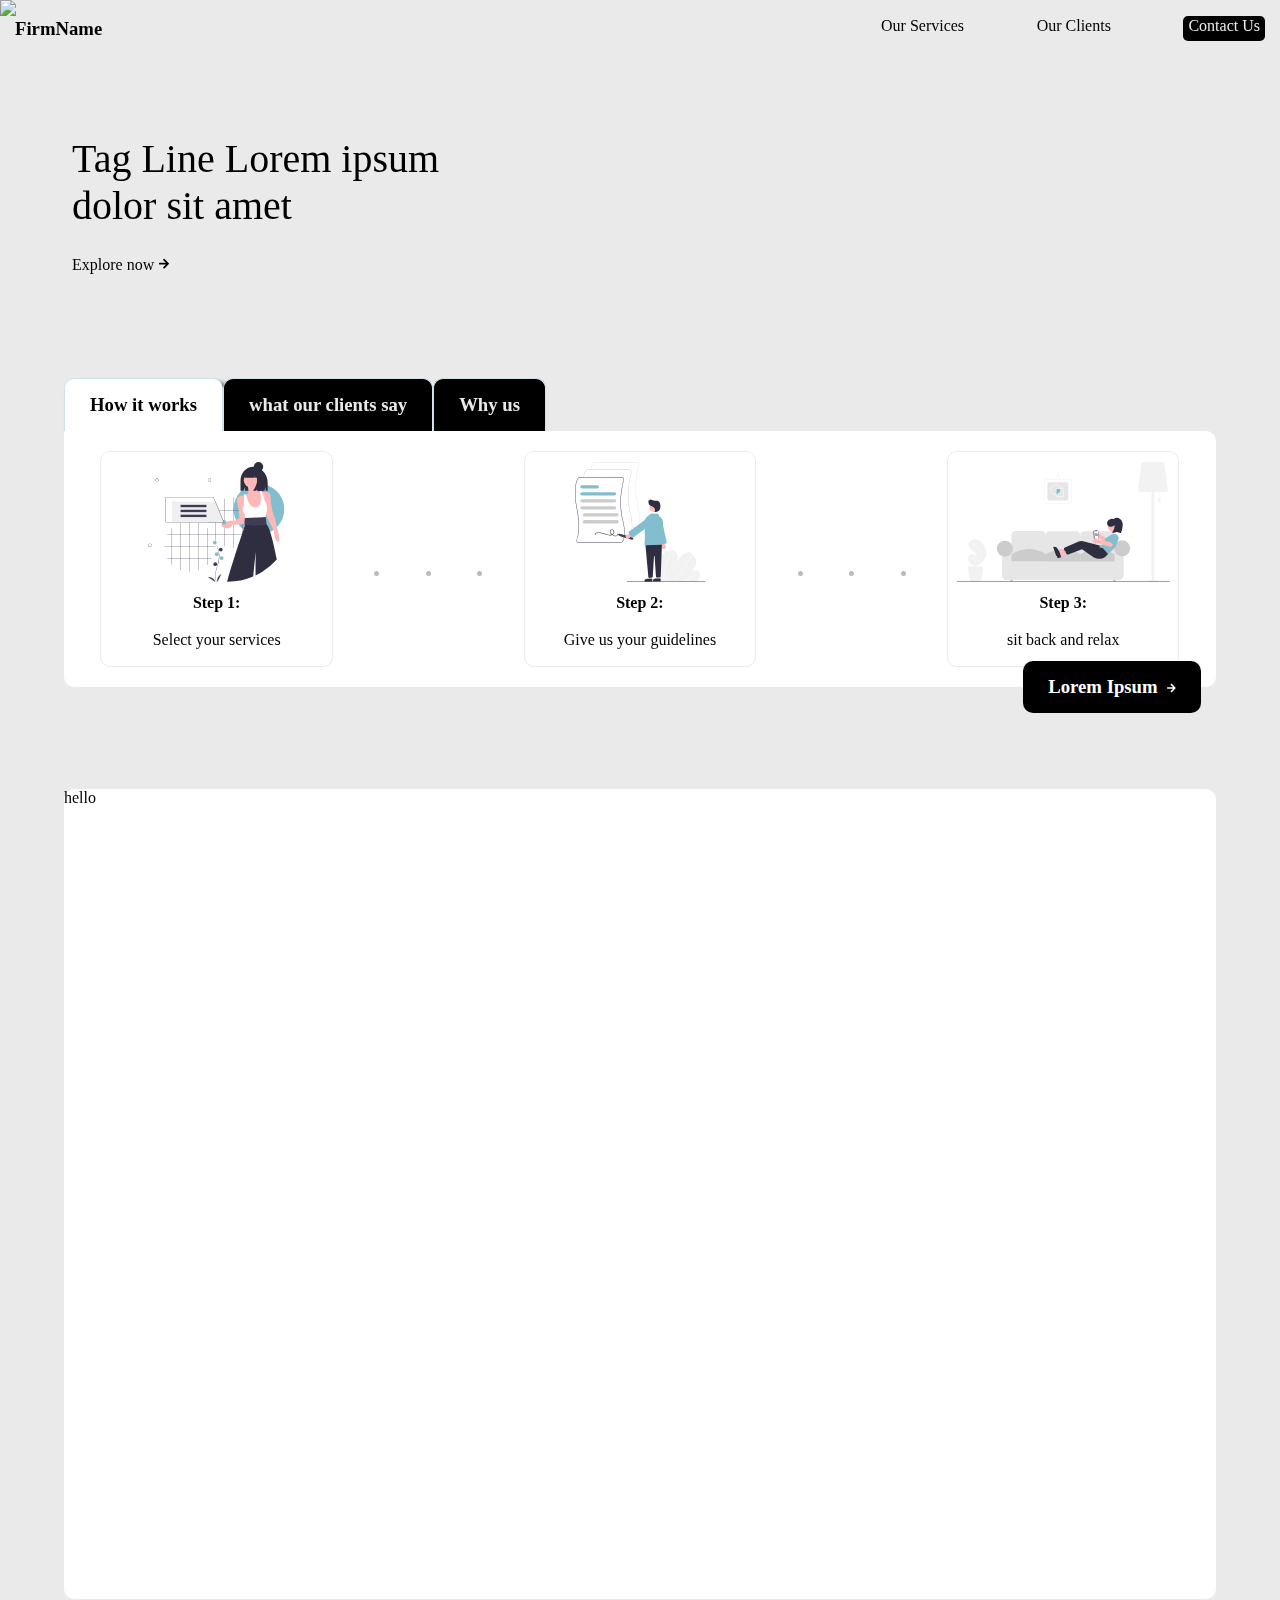
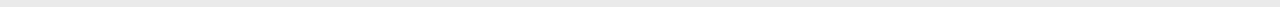
==== index.html @ 364b1f4e "first" ====
<!DOCTYPE html>
<html lang="en">
<head>
    <link rel="stylesheet" type="text/css" href="home2.css" media="screen"/>
    <meta charset="UTF-8">
    <meta name="viewport" content="width=device-width, initial-scale=1.0">
    <script src="home.js"></script>
    <title>Document</title>
</head>
<body>
    <nav id="navbar">
        <h3>FirmName</h3>
        <div id="links">
            <p>Our Services</p>
            <p>Our Clients</p>
            <p id="contact">Contact Us</p>
        </div>
        
    </nav>
    <div id="bgimg">
        <img src="https://image.freepik.com/free-vector/isometric-people-working-with-technology_52683-19078.jpg">
    </div>
    
    <div id="imgdiv">
        <h1>Tag Line Lorem ipsum<br> dolor sit amet</h1>
        <p><a onclick="service()">Explore now<svg id="arrow" aria-hidden="true" focusable="false" data-prefix="fas" data-icon="arrow-right" class="svg-inline--fa fa-arrow-right fa-w-14" role="img" xmlns="http://www.w3.org/2000/svg" viewBox="0 0 448 512"><path fill="currentColor" d="M190.5 66.9l22.2-22.2c9.4-9.4 24.6-9.4 33.9 0L441 239c9.4 9.4 9.4 24.6 0 33.9L246.6 467.3c-9.4 9.4-24.6 9.4-33.9 0l-22.2-22.2c-9.5-9.5-9.3-25 .4-34.3L311.4 296H24c-13.3 0-24-10.7-24-24v-32c0-13.3 10.7-24 24-24h287.4L190.9 101.2c-9.8-9.3-10-24.8-.4-34.3z"></path></svg></a></p>
    </div>    
        <div id="explore">
            <div id="exploreNav">
                <h3><a onclick="how(this)">How it works</a></h3>
                <h3><a onclick="what(this)">what our clients say</a></h3>
                <h3><a onclick="why(this)">Why us</a></h3>
            </div>
            <div id="exploreContainer">
                <div id="how">
                    <div class="step">
                        <svg id="e28f841e-1350-4768-a008-2029cc8c67c6" data-name="Layer 1" xmlns="http://www.w3.org/2000/svg" width="939.03344" height="827.5" viewBox="0 0 939.03344 827.5"><title>services</title><path d="M601.6632,863.27148c-.22949-.375-5.64062-9.41015-7.5166-28.17187-1.7207-17.21289-.61426-46.22656,14.43262-86.69824,28.50586-76.6709-6.56934-138.53321-6.92774-139.14942l1.73047-1.0039c.09082.15625,9.1416,15.92871,14.48828,41.04394a179.0612,179.0612,0,0,1-7.416,99.80664c-28.457,76.54-7.30078,112.77344-7.084,113.13086Z" transform="translate(-130.48328 -36.25)" fill="#3f3d56"/><circle cx="460.03344" cy="555.5" r="13" fill="#83becf"/><circle cx="501.03344" cy="603.5" r="13" fill="#3f3d56"/><circle cx="473.03344" cy="635.5" r="13" fill="#83becf"/><circle cx="507.03344" cy="662.5" r="13" fill="#83becf"/><circle cx="463.03344" cy="704.5" r="13" fill="#3f3d56"/><path d="M609.51672,863.75s-13-32,26-56Z" transform="translate(-130.48328 -36.25)" fill="#3f3d56"/><path d="M593.52873,863.16953s-5.91641-34.02934-51.7085-33.73768Z" transform="translate(-130.48328 -36.25)" fill="#3f3d56"/><rect x="163.03344" y="457.54004" width="2" height="250.91992" fill="#3f3d56"/><rect x="224.03344" y="418.93018" width="2" height="328.14014" fill="#3f3d56"/><rect x="285.03344" y="408" width="2" height="350" fill="#3f3d56"/><rect x="346.03344" y="418.93018" width="2" height="328.14014" fill="#3f3d56"/><rect x="407.03344" y="457.54004" width="2" height="250.91992" fill="#3f3d56"/><rect x="131.93334" y="499" width="308.19971" height="2" fill="#3f3d56"/><rect x="111.03344" y="582" width="350" height="2" fill="#3f3d56"/><rect x="131.93334" y="665" width="308.19971" height="2" fill="#3f3d56"/><circle cx="764.03344" cy="326" r="175" fill="#83becf"/><rect x="466.03344" y="291.54004" width="2" height="250.91992" fill="#3f3d56"/><rect x="527.03344" y="252.93018" width="2" height="328.14014" fill="#3f3d56"/><rect x="588.03344" y="242" width="2" height="350" fill="#3f3d56"/><rect x="649.03344" y="252.93018" width="2" height="328.14014" fill="#3f3d56"/><rect x="710.03344" y="291.54004" width="2" height="250.91992" fill="#3f3d56"/><rect x="434.93334" y="333" width="308.19971" height="2" fill="#3f3d56"/><rect x="414.03344" y="416" width="350" height="2" fill="#3f3d56"/><rect x="434.93334" y="499" width="308.19971" height="2" fill="#3f3d56"/><path d="M854.78243,69.32807h-.00013c-48.13946,0-87.16421,43.30889-87.16421,96.73311v67.876h20.87556l12.08576-25.14862-3.02147,25.14862H931.738l10.98707-22.86238-2.74674,22.86238h15.10723V180.64237C955.08557,119.16524,910.17832,69.32807,854.78243,69.32807Z" transform="translate(-130.48328 -36.25)" fill="#2f2e41"/><path d="M812.7082,191.32344s27.20587,63.48036-9.06862,76.17643l36.27449,119.70582,61.66663-3.62745,16.32352-39.90194-3.62745-59.85291-5.44117-39.90194s-38.08822,9.06863-34.46077-58.03918Z" transform="translate(-130.48328 -36.25)" fill="#ffb8b8"/><path d="M798.1984,265.68615s-59.85291-5.44117-54.41173,38.08821,10.88234,52.598,10.88234,52.598l5.44118,65.29409-32.647,19.951H696.62983s-94.31367,21.7647-47.15684,45.34312,63.48036-18.13725,63.48036-18.13725,87.05878,0,92.5-14.50979S798.1984,265.68615,798.1984,265.68615Z" transform="translate(-130.48328 -36.25)" fill="#ffb8b8"/><path d="M914.27677,247.5489s56.22546-19.951,59.85291,23.57842,3.62745,47.15684,3.62745,47.15684l10.88234,61.66663s21.7647,54.41174,21.7647,70.73526,16.32352,67.1078,16.32352,67.1078,21.76469,70.73526-1.81373,68.92153S997.7081,510.539,997.7081,510.539l-48.97056-97.94113-14.5098-59.85291Z" transform="translate(-130.48328 -36.25)" fill="#ffb8b8"/><path d="M807.267,258.43125H792.75723l-1.81373,76.17643s-23.57841,32.647,5.44118,61.66663l7.2549,47.15684L936.04146,437.99l9.06863-48.97057s18.13724-39.90193-7.2549-76.17642l-23.57842-74.36271H901.5807s29.40532,108.421-32.647,110.6372C818.14937,350.9312,807.267,258.43125,807.267,258.43125Z" transform="translate(-130.48328 -36.25)" fill="#fff"/><path d="M1017.88671,708.83a455.42436,455.42436,0,0,1-146.38,109.47c-.02-90.76,1.05-164.48,1.05-164.48s-7.7,77.9-17.48,171.81a452.43033,452.43033,0,0,1-176.56,35.62c-1.08,0-2.16,0-3.24-.02,49.9-179.3,122.69-384.8,124.7-390.47a1.26381,1.26381,0,0,0,.04-.12l4.39-14.64,1.87-6.23,1.96-6.53,2.66-8.88,117.89-3.62,3.3,7.41,11.21,25.23a9.733,9.733,0,0,1,2.75,1.29C967.26672,478.6,994.01672,584.92,1017.88671,708.83Z" transform="translate(-130.48328 -36.25)" fill="#2f2e41"/><path d="M941.48264,416.22528,798.1984,421.66646s-6.53947,48.97056,0,48.97056c1.81373,0,150.53914,12.69607,148.72541-9.06863S941.48264,416.22528,941.48264,416.22528Z" transform="translate(-130.48328 -36.25)" fill="#3f3d56"/><circle cx="710.25733" cy="124.88506" r="50.96152" fill="#ffb8b8"/><path d="M879.56163,95.97483C870.80993,84.706,857.90185,77.5684,843.49234,77.5684h-1.71129c-32.99489,0-59.74238,29.85656-59.74238,66.68656v.00014h11.05571l1.78547-13.59037,2.61786,13.59037h65.57081l5.4936-11.4977-1.37343,11.4977h12.89965q9.02914,44.84107-25.9468,89.68213H876.1158l10.98706-22.99542-2.74674,22.99542h41.8883l8.24033-52.8896C934.48475,141.43822,911.47052,107.85023,879.56163,95.97483Z" transform="translate(-130.48328 -36.25)" fill="#2f2e41"/><circle cx="761.12193" cy="32.64704" r="32.64704" fill="#2f2e41"/><circle cx="522.61982" cy="416.87958" r="16.41361" fill="#83becf"/><polygon points="522.62 416.88 164.803 416.88 164.803 272.44 462.437 272.44 522.62 416.88" fill="#efefef"/><path d="M654.73805,454.22382H251.51672v-177.267h330.099l.2789.67695ZM253.7052,452.03534h397.763L580.15069,279.14529H253.7052Z" transform="translate(-130.48328 -36.25)" fill="#3f3d56"/><rect x="223.89207" y="295.41885" width="178.36126" height="16.41361" fill="#3f3d56"/><rect x="223.89207" y="329.34031" width="178.36126" height="16.41361" fill="#3f3d56"/><rect x="223.89207" y="363.26178" width="178.36126" height="16.41361" fill="#3f3d56"/><path d="M142.48328,622.59618a12,12,0,1,1,12-12A12.01375,12.01375,0,0,1,142.48328,622.59618Zm0-22a10,10,0,1,0,10,10A10.01114,10.01114,0,0,0,142.48328,600.59618Z" transform="translate(-130.48328 -36.25)" fill="#2f2e41"/><path d="M564.31092,170.886H544.56977V151.14489h19.74115Zm-18.2226-1.51855h16.70405v-16.704H546.08832Z" transform="translate(-130.48328 -36.25)" fill="#3f3d56"/><path d="M190.95479,174.96612l-13.4651-14.43621,14.43621-13.46509L205.391,161.501ZM179.636,160.60461l11.39354,12.21526,12.21525-11.39354L191.8512,149.21107Z" transform="translate(-130.48328 -36.25)" fill="#2f2e41"/></svg>
                        <h4>Step 1:</h4>
                        <p>Select your services</p>
                    </div>
                    <span class="dot"></span>
                    <span class="dot"></span>
                    <span class="dot"></span>
                    <div class="step">
                        <svg id="faaae39e-6d1f-40c0-bc77-dd3f36c97390" data-name="Layer 1" xmlns="http://www.w3.org/2000/svg" width="634.38742" height="584.34971" viewBox="0 0 634.38742 584.34971"><path d="M574.10044,479.32759c-.11329,0-.18457-.00293-.20948-.0044l-13.56445.00147v-2H573.94c.31518.01123,6.74584.19287,12.67089-6.99659,8.82959-10.71484,16.08057-37.23974.48145-102.75586-20.9751-88.0957-3.481-165.92334,5.01392-195.29541a9.75245,9.75245,0,0,0-9.38306-12.45166H380.1478a9.79616,9.79616,0,0,0-7.89966,4.021c-3.59863,4.9502-8.53711,14.46-11.62744,31.65527l-1.96826-.35351c3.15722-17.56885,8.25635-27.3584,11.978-32.47754a11.801,11.801,0,0,1,9.51734-4.84522H582.72324a11.75275,11.75275,0,0,1,11.30444,15.00733c-8.45117,29.21972-25.85473,106.64355-4.9895,194.27685,15.81836,66.4375,8.21387,93.53711-.95068,104.57178C582.04257,478.95893,575.38217,479.32759,574.10044,479.32759Z" transform="translate(-282.80629 -157.82514)" fill="#e6e6e6"/><path d="M537.60044,515.82759c-.11329,0-.18457-.00293-.20948-.0044l-13.56445.00147v-2H537.44c.31689.00976,6.74584.19287,12.67089-6.99659,8.82959-10.71484,16.08057-37.23974.48145-102.75586-20.9751-88.0957-3.481-165.92334,5.01392-195.29541a9.75245,9.75245,0,0,0-9.38306-12.45166H343.6478a9.79616,9.79616,0,0,0-7.89966,4.021c-3.59863,4.9502-8.53711,14.46-11.62732,31.65527l-1.9685-.35351c3.15734-17.56885,8.25647-27.3584,11.97814-32.47754a11.801,11.801,0,0,1,9.51734-4.84522H546.22324a11.75275,11.75275,0,0,1,11.30444,15.00733c-8.45117,29.21972-25.85473,106.64355-4.9895,194.27685,15.81836,66.4375,8.21387,93.53711-.95068,104.57178C545.54257,515.45893,538.88217,515.82759,537.60044,515.82759Z" transform="translate(-282.80629 -157.82514)" fill="#ccc"/><path d="M501.10044,552.32759c-.11329,0-.18457-.00293-.20948-.0044l-199.45312.00147a11.75012,11.75012,0,0,1-10.92835-16.10206c7.23682-18.08056,16.98084-61.459.93152-148.83935-18.95141-103.18018-1.98486-140.46973,6.18933-151.71289a11.80128,11.80128,0,0,1,9.51758-4.84522H509.72324a11.75275,11.75275,0,0,1,11.30444,15.00733c-8.45117,29.21972-25.85473,106.64355-4.9895,194.27685,15.81836,66.4375,8.21411,93.53711-.95068,104.57178C509.04257,551.95893,502.38217,552.32759,501.10044,552.32759ZM307.14792,232.82514a9.79644,9.79644,0,0,0-7.8999,4.021c-8.02258,11.03467-24.65149,47.75732-5.84,150.17578,15.33191,83.47363,7.896,127.61377-1.04187,149.94385a9.58718,9.58718,0,0,0,.97705,9.06445,9.76294,9.76294,0,0,0,8.09461,4.29444H500.94c.31494.01513,6.74584.19335,12.67089-6.99659,8.82959-10.71484,16.08057-37.23974.48145-102.75586-20.9751-88.0957-3.481-165.92334,5.01392-195.29541a9.75245,9.75245,0,0,0-9.38306-12.45166Z" transform="translate(-282.80629 -157.82514)" fill="#3f3d56"/><path d="M475.26725,320.82514h-159a8,8,0,1,1,0-16h159a8,8,0,0,1,0,16Z" transform="translate(-282.80629 -157.82514)" fill="#83becf"/><path d="M475.26725,354.82514h-159a8,8,0,1,1,0-16h159a8,8,0,0,1,0,16Z" transform="translate(-282.80629 -157.82514)" fill="#ccc"/><path d="M475.26725,388.82514h-159a8,8,0,1,1,0-16h159a8,8,0,0,1,0,16Z" transform="translate(-282.80629 -157.82514)" fill="#ccc"/><path d="M487.26725,422.82514h-159a8,8,0,1,1,0-16h159a8,8,0,0,1,0,16Z" transform="translate(-282.80629 -157.82514)" fill="#ccc"/><path d="M487.26725,456.82514h-159a8,8,0,1,1,0-16h159a8,8,0,0,1,0,16Z" transform="translate(-282.80629 -157.82514)" fill="#ccc"/><path d="M391.26725,286.82514h-75a8,8,0,1,1,0-16h75a8,8,0,0,1,0,16Z" transform="translate(-282.80629 -157.82514)" fill="#83becf"/><path d="M381.58294,511.64686c1.6141-6.835,9.19795-9.07539,15.39832-8.82485a65.72829,65.72829,0,0,1,11.6109,1.83727c3.9841.89132,7.92945,1.94677,11.85492,3.06617,7.19849,2.05274,14.32272,4.53559,21.63978,6.14065,6.09146,1.33622,12.71116,2.11988,18.78589.27517,5.83939-1.77324,10.79336-6.12626,12.38213-12.14463,1.49722-5.67157-.55835-11.8728-6.05412-14.46457-5.01175-2.36352-11.34247-1.1616-13.82653,4.18356-2.80075,6.02663-.00233,12.59922,4.43248,16.96033a49.66774,49.66774,0,0,0,8.23778,6.257,30.67633,30.67633,0,0,0,9.86375,4.41791c5.785,1.23563,12.67623-.58511,15.65954-6.112a10.32933,10.32933,0,0,0,1.17184-4.03693c.17661-1.92177-2.8245-1.90975-3,0-.50576,5.50343-6.95071,8.08082-11.77032,7.4771a23.92386,23.92386,0,0,1-9.12538-3.54166,53.47235,53.47235,0,0,1-7.55822-5.33292c-4.08779-3.53755-7.9197-9.359-5.17421-14.87935,2.23555-4.495,8.06322-4.4502,11.60773-1.55128,4.29251,3.51068,3.5271,9.88266.69595,14.05172-3.13485,4.61626-8.81678,6.55143-14.174,6.76014-5.821.22678-11.59339-1.109-17.15667-2.68883-6.91261-1.963-13.75632-4.15989-20.70215-6.00791-3.94328-1.04917-7.9169-1.996-11.93125-2.73275a39.377,39.377,0,0,0-11.56954-.80089c-6.25992.72286-12.65,4.36679-14.19142,10.89406-.44336,1.87745,2.4486,2.6787,2.89284.79752Z" transform="translate(-282.80629 -157.82514)" fill="#3f3d56"/><path d="M688.0826,681.2653a458.03107,458.03107,0,0,0,4.318,58.85469c.09456.685.19759,1.36993.29256,2.05487l184.40236-1.03035c.54143-.68028,1.07434-1.36872,1.59067-2.06539,1.7216-2.30561,3.33516-4.67675,4.81639-7.12968,7.11952-11.81721,10.37891-25.65281,7.11268-35.19857l-.0585-.14833a16.75017,16.75017,0,0,0-3.26922-5.6805c-7.44693-8.38264-22.50384-6.9853-36.16768-.21914C863.37546,677.28781,873.13408,660.36,873.87556,645.25c.727-14.7382-6.97951-25.26672-15.33816-34.21415-.27427-.29578-.54849-.58335-.82271-.87086-.1331-.14791-.27422-.28757-.40692-.43548-6.52154-6.81857-14.12452-13.54026-25.12937-12.72717-12.06945.89334-25.45087,11.00284-34.83337,22.78314-9.38254,11.772-15.61745,25.14522-21.93723,38.19682-6.32789,13.04338-13.17414,26.42-23.3284,37.56868,13.75326-17.39607,24.842-37.18893,28.93817-56.43894s.49124-37.73839-11.76613-46.80442a28.669,28.669,0,0,0-12.55765-5.067c-.52878-.08788-1.06593-.15923-1.61151-.22227-11.34689-1.291-24.89474,2.63335-36.42155,12.014C705.9665,609.3611,697.1655,624.673,692.78651,639.20865,688.40791,653.74429,687.94128,667.73774,688.0826,681.2653Z" transform="translate(-282.80629 -157.82514)" fill="#f2f2f2"/><path d="M808.72937,741.5265l3.52612-.0197q1.67943-1.05,3.3747-2.07535c.69964-.44162,1.40743-.86679,2.11558-1.30023q17.54426-10.71507,35.308-20.55589,17.74752-9.849,35.67351-18.79043a1.47784,1.47784,0,0,0,.84954-1.68963.42594.42594,0,0,0-.05876-.12352c-.16669-.31292-.53924-.443-1.083-.17568-1.46583.735-2.94013,1.47-4.40586,2.22156q-17.975,9.09448-35.79561,19.09674-17.80839,9.998-35.41384,20.87854c-.24677.15-.4939.30834-.74067.45838C810.95982,740.14306,809.84863,740.83478,808.72937,741.5265Z" transform="translate(-282.80629 -157.82514)" fill="#fff"/><path d="M763.26442,741.78054l2.18044-.01218c.49178-.68822.97509-1.37643,1.46687-2.0647q17.33163-24.30411,34.656-48.60824,28.37064-39.78961,56.72434-79.57913a1.40436,1.40436,0,0,0,.24533-.48041c.16166-.58731-.26976-.93177-.82271-.87086a1.6564,1.6564,0,0,0-1.15209.73324q-15.90609,22.314-31.80419,44.61144-28.22295,39.5906-56.43787,79.17284c-1.19643,1.675-2.39282,3.35827-3.58925,5.03331C764.23951,740.40411,763.74773,741.09237,763.26442,741.78054Z" transform="translate(-282.80629 -157.82514)" fill="#fff"/><path d="M714.68823,729.11829c.11127,3.67467.35448,7.29079.67212,10.87342q.09225,1.02775.18489,2.05546l2.28771-.01278c-.07-.68508-.13993-1.3702-.20143-2.05537-.48341-5.17575-.8264-10.41-.873-15.78645a220.22989,220.22989,0,0,1,4.33558-44.39187,276.39733,276.39733,0,0,1,13.42783-46.11929,316.72374,316.72374,0,0,1,21.9699-45.63021,1.21872,1.21872,0,0,0,.20194-.8105c-.09438-.652-.9625-.84532-1.61151-.22227a1.89383,1.89383,0,0,0-.328.41479q-1.583,2.72194-3.10817,5.46011a316.50458,316.50458,0,0,0-21.02777,45.79008A275.09009,275.09009,0,0,0,718.09991,684.872,217.271,217.271,0,0,0,714.68823,729.11829Z" transform="translate(-282.80629 -157.82514)" fill="#fff"/><path d="M491.811,512.35768a2.49989,2.49989,0,0,1,1.36211-4.40965,41.28894,41.28894,0,0,1,16.19271,1.6597l53.31537,16.46563a5.5,5.5,0,0,1-3.24591,10.51019l-53.31537-16.46563A41.29214,41.29214,0,0,1,491.811,512.35768Z" transform="translate(-282.80629 -157.82514)" fill="#3f3d56"/><path d="M710.358,580.75721a10.74268,10.74268,0,0,1-4.868-15.7369l-9.1385-47.79161,23.29142-1.81583,1.40592,46.74693A10.80091,10.80091,0,0,1,710.358,580.75721Z" transform="translate(-282.80629 -157.82514)" fill="#ffb8b8"/><path d="M694.91408,556.09185l-23.7229-110.48243a17.49974,17.49974,0,1,1,34.21973-7.34668l23.72314,110.48145a4.50561,4.50561,0,0,1-3.45483,5.34473l-25.42066,5.458a4.4984,4.4984,0,0,1-5.34448-3.45507Z" transform="translate(-282.80629 -157.82514)" fill="#83becf"/><polygon points="373.17 572.064 360.911 572.064 355.078 524.776 373.173 524.777 373.17 572.064" fill="#ffb8b8"/><path d="M352.15353,568.56068H375.7974a0,0,0,0,1,0,0v14.88687a0,0,0,0,1,0,0H337.26667a0,0,0,0,1,0,0v0A14.88686,14.88686,0,0,1,352.15353,568.56068Z" fill="#2f2e41"/><polygon points="414.17 571.064 401.911 571.064 396.078 523.776 414.173 523.777 414.17 571.064" fill="#ffb8b8"/><path d="M393.15353,567.56068H416.7974a0,0,0,0,1,0,0v14.88687a0,0,0,0,1,0,0H378.26667a0,0,0,0,1,0,0v0A14.88686,14.88686,0,0,1,393.15353,567.56068Z" fill="#2f2e41"/><path d="M641.28786,721.06841a4.46919,4.46919,0,0,1-1.61621-3.0625L625.419,561.22661a4.50075,4.50075,0,0,1,4.313-4.9043l71.47974-2.68066a4.50154,4.50154,0,0,1,4.66577,4.66211l-5.71387,156.17676a4.50841,4.50841,0,0,1-4.0896,4.3164l-14.41284,1.31055a4.49951,4.49951,0,0,1-4.89722-4.18262l-6.6145-99.21679a1.43593,1.43593,0,0,0-1.49585-1.39942h-.0061a1.43661,1.43661,0,0,0-1.49243,1.41114l-5.91919,99.88574a4.4791,4.4791,0,0,1-4.04419,4.21094l-12.59082,1.25976a4.46991,4.46991,0,0,1-3.313-1.00781Z" transform="translate(-282.80629 -157.82514)" fill="#2f2e41"/><circle cx="385.97692" cy="218.96246" r="24.56103" fill="#ffb8b8"/><path d="M621.48513,562.28814a4.46183,4.46183,0,0,1-1.05274-3.67872c4.53442-27.56152,1.97876-68.07421-.96387-97.207a44.20088,44.20088,0,0,1,18.24121-40.30175l12.82691-10.99415a4.56971,4.56971,0,0,1,3.05737-1.082l31.866.91016a4.48315,4.48315,0,0,1,3.05347,1.31738l4.92407,10.9043.05078.03711a44.07016,44.07016,0,0,1,17.915,37.69043l-4.69043,96.93652a4.52415,4.52415,0,0,1-4.34693,4.28028l-77.34741,2.71777c-.05.001-.09961.002-.14941.002A4.48933,4.48933,0,0,1,621.48513,562.28814Z" transform="translate(-282.80629 -157.82514)" fill="#83becf"/><path d="M528.70914,521.83713a10.74267,10.74267,0,0,1,12.366-10.8825l39.86511-27.89846,11.18962,20.508-42.07677,20.41562a10.80091,10.80091,0,0,1-21.344-2.1427Z" transform="translate(-282.80629 -157.82514)" fill="#ffb8b8"/><path d="M562.25783,526.68657a4.47327,4.47327,0,0,1-2.94531-1.78515l-15.38452-20.96a4.50641,4.50641,0,0,1,.96484-6.291l91.09473-66.86328a17.50025,17.50025,0,0,1,20.71,28.21582L565.6028,525.86626a4.46888,4.46888,0,0,1-2.65283.87305A4.60231,4.60231,0,0,1,562.25783,526.68657Z" transform="translate(-282.80629 -157.82514)" fill="#83becf"/><path d="M670.04044,398.652c3.25719-3.99362,2.90059-10.07682.2864-14.518s-7.05192-7.49993-11.61815-9.889-9.4171-4.26785-13.71433-7.11253-4.10985-14.88746-5.25405-19.91231l2.729.909c-1.04887-1.34182-1.38528-5.30676-2.43415-6.64858,3.08365.30468,5.45485,3.23246,8.53849,3.53714l-1.77942-4.77642c10.57439-.65193,17.14878,6.69613,27.72317,6.0442,5.23921-.323,10.929-.52738,15.23606,2.47312,3.74278,2.60741,5.63743,7.12028,6.88058,11.50907,2.66917,9.42319,3.084,19.97876-1.52619,28.61978s-15.23665,14.46378-24.52024,11.34355Z" transform="translate(-282.80629 -157.82514)" fill="#2f2e41"/><path d="M535.19371,741.82514h381a1,1,0,0,0,0-2h-381a1,1,0,0,0,0,2Z" transform="translate(-282.80629 -157.82514)" fill="#3f3d56"/></svg>
                        <h4>Step 2:</h4>
                        <p>Give us your guidelines</p>
                    </div>
                    <span class="dot"></span>
                    <span class="dot"></span>
                    <span class="dot"></span>
                    <div class="step">
                        <svg id="a51bdc40-e545-4be9-b931-e3a37b4efbd3" data-name="Layer 1" xmlns="http://www.w3.org/2000/svg" width="906" height="510.5" viewBox="0 0 906 510.5"><ellipse cx="834.77953" cy="505.5" rx="24" ry="4" fill="#f2f2f2"/><rect x="860.77953" y="123.5" width="2" height="42" fill="#f2f2f2"/><rect x="828.77953" y="96.5" width="12" height="414" fill="#f2f2f2"/><path d="M1036.71727,323.75H926.84178a8.49964,8.49964,0,0,1-8.43432-9.5542l14-112a8.51359,8.51359,0,0,1,8.43432-7.4458h81.87549a8.5136,8.5136,0,0,1,8.43433,7.4458l14,112a8.49964,8.49964,0,0,1-8.43433,9.5542Z" transform="translate(-147 -194.75)" fill="#f2f2f2"/><circle cx="861.77953" cy="165.5" r="7" fill="#f2f2f2"/><path d="M272.56021,594.1142c-5.05211,17.52641-19.80363,29.79509-35.19135,40.21717q-3.2228,2.18325-6.44766,4.266c-.01456.00637-.02957.02-.04432.0265-.10343.06644-.20707.133-.30344.1999-.44371.286-.88759.57223-1.32762.855l.24171.10859s.23735.1262-.02233.02023c-.07728-.03233-.15825-.06136-.23537-.09387-8.93929-3.60536-18.03735-7.4764-24.888-14.23042-7.1065-7.0136-11.25952-18.01412-7.41141-27.228a17.59159,17.59159,0,0,1,1.90481-3.41887c.31214-.44666.64831-.87415.99832-1.29373a18.85593,18.85593,0,0,1,32.38561,5.72979c1.13049-10.52575-7.5488-19.34264-15.90135-25.84822-8.35624-6.50227-17.85126-13.5834-19.46674-24.05073-.90216-5.82389,1.12305-11.46779,4.81223-15.99852.11421-.13767.22827-.27514.34591-.409a27.51847,27.51847,0,0,1,17.68718-9.48884c12.8132-1.33168,25.25926,5.45059,34.56778,14.35941C269.2462,552.17026,278.30348,574.18677,272.56021,594.1142Z" transform="translate(-147 -194.75)" fill="#f2f2f2"/><path d="M248.476,571.18985a46.77918,46.77918,0,0,1,5.60443,12.36093,40.61956,40.61956,0,0,1,1.404,11.99679,52.0438,52.0438,0,0,1-6.81624,23.68462,74.90268,74.90268,0,0,1-11.29937,15.09918q-3.2228,2.18325-6.44766,4.266c-.01456.00637-.02957.02-.04432.0265-.10343.06644-.20707.133-.30344.1999-.44371.286-.88759.57223-1.32762.855,0,0,.47906.23479.21938.12882-.07728-.03233-.15825-.06136-.23537-.09387a41.40489,41.40489,0,0,0-13.249-35.6508,41.75957,41.75957,0,0,0-17.14558-9.22645c.31214-.44666.64831-.87415.99832-1.29373a43.29512,43.29512,0,0,1,7.14664,2.70437A42.42394,42.42394,0,0,1,226.162,614.74056a43.37384,43.37384,0,0,1,4.72253,23.80133c.36729-.33284.735-.6729,1.09168-1.00976,6.79289-6.33308,12.82633-13.60244,16.90957-21.99188a48.41641,48.41641,0,0,0,5.06985-22.90745c-.33324-8.6533-3.781-16.66847-8.77294-23.64614a101.34581,101.34581,0,0,0-19.2105-19.79843A115.15779,115.15779,0,0,0,202.08,534.43767a.828.828,0,0,1-.41667-1.06262.70423.70423,0,0,1,.34591-.409.613.613,0,0,1,.53242.02262c1.0539.48517,2.10048.977,3.13868,1.49006a116.46519,116.46519,0,0,1,24.06247,15.87266C236.8256,556.38989,243.49365,563.2889,248.476,571.18985Z" transform="translate(-147 -194.75)" fill="#fff"/><path d="M199.62527,638.25h55.36362a4.28276,4.28276,0,0,1,4.24985,4.81413l-7.05426,56.43411a4.2898,4.2898,0,0,1-4.24986,3.75176H206.67953a4.28978,4.28978,0,0,1-4.24985-3.75176l-7.05427-56.43411a4.28276,4.28276,0,0,1,4.24986-4.81413Z" transform="translate(-147 -194.75)" fill="#f2f2f2"/><circle cx="233.13798" cy="502.00509" r="6.92872" fill="#ccc"/><circle cx="670.80193" cy="502.00509" r="6.92872" fill="#ccc"/><path d="M507.16446,600.33045H398.61456a19.07553,19.07553,0,0,1-19.054-19.054V507.37016a19.07553,19.07553,0,0,1,19.054-19.054h108.5499a19.07553,19.07553,0,0,1,19.054,19.054v73.90632A19.07553,19.07553,0,0,1,507.16446,600.33045Z" transform="translate(-147 -194.75)" fill="#e6e6e6"/><path d="M653.2449,600.90784H544.695a19.07553,19.07553,0,0,1-19.054-19.054V507.94756a19.07553,19.07553,0,0,1,19.054-19.054H653.2449a19.07553,19.07553,0,0,1,19.054,19.054v73.90631A19.07553,19.07553,0,0,1,653.2449,600.90784Z" transform="translate(-147 -194.75)" fill="#e6e6e6"/><path d="M799.32535,601.48523H690.77545a19.07553,19.07553,0,0,1-19.054-19.054V508.525a19.07553,19.07553,0,0,1,19.054-19.054h108.5499a19.07553,19.07553,0,0,1,19.054,19.054v73.90631A19.07553,19.07553,0,0,1,799.32535,601.48523Z" transform="translate(-147 -194.75)" fill="#e6e6e6"/><rect x="215.81619" y="401.5387" width="478.08147" height="99.889" fill="#e6e6e6"/><path d="M380.138,696.75509H359.35183c-10.50641,0-19.054-9.705-19.054-21.6342V570.8834H380.138Z" transform="translate(-147 -194.75)" fill="#e6e6e6"/><path d="M838.58808,696.75509H817.80193V554.7164h39.84012V672.34219C857.64205,685.80353,849.09449,696.75509,838.58808,696.75509Z" transform="translate(-147 -194.75)" fill="#e6e6e6"/><path d="M526.79582,617.07485H380.138V585.89562q73.32919-42.06328,146.65784,0Z" transform="translate(-147 -194.75)" fill="#ccc"/><path d="M672.87627,617.65224H526.21843V586.473q73.32919-42.06327,146.65784,0Z" transform="translate(-147 -194.75)" fill="#ccc"/><path d="M818.95672,618.22963H672.29888V587.05041q73.3292-42.06328,146.65784,0Z" transform="translate(-147 -194.75)" fill="#ccc"/><circle cx="204.84572" cy="368.62729" r="34.06619" fill="#ccc"/><circle cx="703.71334" cy="367.47251" r="34.06619" fill="#ccc"/><path d="M750.36376,495.48413a10.52663,10.52663,0,0,1,.10713,1.654l40.83394,28.14389,10.88943-5.1551,9.92791,15.41722-18.39069,10.99952a8,8,0,0,1-9.5486-1.002l-41.35443-38.38235a10.4971,10.4971,0,1,1,7.53531-11.67516Z" transform="translate(-147 -194.75)" fill="#ffb8b8"/><path d="M792.09163,522.86016a4.49518,4.49518,0,0,1,2.4465-2.83816l20.5327-9.408a12.49742,12.49742,0,0,1,13.69556,20.90858L811.792,546.53208a4.5,4.5,0,0,1-6.75219-.91657l-12.39752-19.04843A4.495,4.495,0,0,1,792.09163,522.86016Z" transform="translate(-147 -194.75)" fill="#83becf"/><path d="M749.8491,497.31856l-.20515.01484-.56042-7.74517c-.17913-2.47572-1.78059-4.37732-3.57694-4.24735l0,0-11.90631.86151c-1.79636.13-5.10216,2.38665-4.923,4.86237l.14434,1.9948,2.93018,40.49581c.17914,2.47572,3.77538,4.233,5.57173,4.103h0l11.90632-.86152c1.79635-.13,3.10737-2.24231,2.92824-4.718v0l-2.11518-29.23228.20514-.01484Z" transform="translate(-147 -194.75)" fill="#3f3d56"/><path d="M748.39349,489.6696l3.07,42.42808c.13377,1.84892-.84532,3.42644-2.18687,3.52355l-11.96344.86564c-1.34155.097-2.53754-1.3231-2.67135-3.172l-3.07-42.42808c-.13376-1.84892.84533-3.42644,2.18688-3.52355l1.45131-.105a1.84749,1.84749,0,0,0,.78429,2.02782.88852.88852,0,0,0,.44286.08594l6.821-.49355c.63763-.0468,1.1026-.79715,1.03854-1.676a2.13193,2.13193,0,0,0-.12848-.59245l1.55392-.11243C747.0637,486.40055,748.25969,487.82069,748.39349,489.6696Z" transform="translate(-147 -194.75)" fill="#fff"/><polygon points="433.561 392.89 429.615 381.283 472.509 360.539 478.333 377.671 433.561 392.89" fill="#ffb8b8"/><path d="M570.31592,594.42579l-12.72313-37.42705.47339-.16095a15.38605,15.38605,0,0,1,19.52009,9.61488l.00032.00092,7.77074,22.8591Z" transform="translate(-147 -194.75)" fill="#2f2e41"/><path d="M750.8026,595.92416a52.352,52.352,0,0,1-26.59248-5.56753L673.77144,556.0435l-58.89509,21.80873a6.52023,6.52023,0,0,1-8.11284-3.652l-2.88654-6.94309a6.46712,6.46712,0,0,1,3.33919-8.42458l56.267-25.26822a32.88554,32.88554,0,0,1,21.50752-1.86025l78.1124,19.90533,20.64717,24.52014-.22949.31622C773.38514,590.43,761.36215,595.1601,750.8026,595.92416Z" transform="translate(-147 -194.75)" fill="#2f2e41"/><circle cx="667.59709" cy="274.15238" r="24.56103" fill="#ffb8b8"/><path d="M789.38494,587.062l-39.52931-29.41727L776.814,538.48518c-.77119-2.48158-4.19175-16.66967,14.51625-26.34092,5.92149-3.06082,10.188-5.69591,12.68079-7.83109a19.1416,19.1416,0,0,1,12.73791-4.64673,18.974,18.974,0,0,1,17.831,24.5604c-3.901,12.68032-10.11471,29.48263-17.565,37.51831a232.61337,232.61337,0,0,1-27.33117,25.09258Z" transform="translate(-147 -194.75)" fill="#83becf"/><polygon points="439.829 403.176 435.883 391.568 478.777 370.825 484.601 387.956 439.829 403.176" fill="#ffb8b8"/><path d="M576.5838,604.71131l-12.72312-37.427.47339-.16095a15.38606,15.38606,0,0,1,19.52009,9.61487l.00031.00093,7.77074,22.8591Z" transform="translate(-147 -194.75)" fill="#2f2e41"/><path d="M757.07049,606.20969a52.35209,52.35209,0,0,1-26.59248-5.56753L680.03933,566.329l-58.89509,21.80874a6.52026,6.52026,0,0,1-8.11285-3.65206l-2.88653-6.94308a6.46711,6.46711,0,0,1,3.33919-8.42458l56.267-25.26822a32.88547,32.88547,0,0,1,21.50752-1.86025L769.371,561.8949,790.01813,586.415l-.22949.31621C779.653,600.7155,767.63,605.44562,757.07049,606.20969Z" transform="translate(-147 -194.75)" fill="#2f2e41"/><path d="M745.73344,524.94715a10.527,10.527,0,0,1,.805,1.44889l48.95175,7.95077,7.6337-9.321,15.57282,9.682-11.91036,17.81433a8,8,0,0,1-9.05817,3.18268l-53.80572-16.98049a10.4971,10.4971,0,1,1,1.811-13.77718Z" transform="translate(-147 -194.75)" fill="#ffb8b8"/><path d="M795.16429,531.82126a4.49517,4.49517,0,0,1,.99576-3.61233l14.52749-17.2932a12.49742,12.49742,0,0,1,21.3288,13.03148L823.1028,544.779a4.5,4.5,0,0,1-6.49444,2.06264L797.249,534.93547A4.49494,4.49494,0,0,1,795.16429,531.82126Z" transform="translate(-147 -194.75)" fill="#83becf"/><path d="M808.03069,495.9518a53.614,53.614,0,0,0,11.276-32.06407,33.1019,33.1019,0,0,1-11.20613,5.41262c-4.29157,1.143-9.0096,1.3729-13.05121-.46813-5.68859-2.59126-9.05322-9.19992-8.4076-15.41747s4.94246-11.77179,10.53709-14.56013a24.858,24.858,0,0,1,18.26706-1.10575,21.71889,21.71889,0,0,1,23.33416-3.114c8.69367,4.267,13.5018,14.14816,14.33558,23.79658s-1.64493,19.24168-4.10249,28.609l-.27767,1.05838c-.7651,2.91631-2.98912,8.51158-2.98912,8.51158s-12.916-2.54892-18.04727-4.18286C820.2615,495.11567,808.03069,495.9518,808.03069,495.9518Z" transform="translate(-147 -194.75)" fill="#2f2e41"/><path d="M746.46278,498.30568l-10.52376.76148a1,1,0,0,1-.14434-1.99479l10.52376-.76147a1,1,0,1,1,.14434,1.99478Z" transform="translate(-147 -194.75)" fill="#3f3d56"/><path d="M746.82362,503.29265l-10.52375.76147a1,1,0,1,1-.14434-1.99478l10.52375-.76148a1,1,0,0,1,.14434,1.99479Z" transform="translate(-147 -194.75)" fill="#3f3d56"/><path d="M747.18447,508.27961l-10.52376.76147a1,1,0,0,1-.14434-1.99478l10.52376-.76148a1,1,0,0,1,.14434,1.99479Z" transform="translate(-147 -194.75)" fill="#3f3d56"/><path d="M1052,705.25H148a1,1,0,0,1,0-2h904a1,1,0,0,1,0,2Z" transform="translate(-147 -194.75)" fill="#3f3d56"/><path d="M627.77953,372.25h-101a9.01031,9.01031,0,0,1-9-9v-87a9.01031,9.01031,0,0,1,9-9h101a9.01032,9.01032,0,0,1,9,9v87A9.01032,9.01032,0,0,1,627.77953,372.25Zm-101-103a7.00786,7.00786,0,0,0-7,7v87a7.00786,7.00786,0,0,0,7,7h101a7.00787,7.00787,0,0,0,7-7v-87a7.00787,7.00787,0,0,0-7-7Z" transform="translate(-147 -194.75)" fill="#f2f2f2"/><path d="M613.01256,358.75H541.5465a8.50958,8.50958,0,0,1-8.5-8.5v-61a8.50958,8.50958,0,0,1,8.5-8.5h71.46606a8.50958,8.50958,0,0,1,8.5,8.5v61A8.50958,8.50958,0,0,1,613.01256,358.75Z" transform="translate(-147 -194.75)" fill="#e6e6e6"/><circle cx="430.77953" cy="54.5" r="5" fill="#f2f2f2"/><polygon points="441.292 74.014 430.782 56.451 420.332 74.011 418.613 72.989 430.777 52.549 443.008 72.986 441.292 74.014" fill="#f2f2f2"/><path d="M589.27953,312.75a21.02288,21.02288,0,0,0-.49561-4.5H573.77953a4.00008,4.00008,0,0,0-4,4v21.42426A20.98569,20.98569,0,0,0,589.27953,312.75Z" transform="translate(-147 -194.75)" fill="#83becf"/><path d="M568.27953,334.75a22,22,0,1,1,21.48132-26.71338l.26526,1.21338H573.77953a3.00335,3.00335,0,0,0-3,3v22.356l-1.103.07812C569.21361,334.71777,568.75072,334.75,568.27953,334.75Zm0-42a20,20,0,0,0,0,40c.16772,0,.33423-.00488.5-.0127V312.25a5.0058,5.0058,0,0,1,5-5h13.72156A20.11536,20.11536,0,0,0,568.27953,292.75Z" transform="translate(-147 -194.75)" fill="#fff"/><path d="M597.77953,341.25h-24a5.0058,5.0058,0,0,1-5-5v-3.50732l.92932-.06592A19.9444,19.9444,0,0,0,587.807,308.46387l-.26538-1.21387h10.23792a5.0058,5.0058,0,0,1,5,5v24A5.0058,5.0058,0,0,1,597.77953,341.25Zm-27-6.66406V336.25a3.00335,3.00335,0,0,0,3,3h24a3.00336,3.00336,0,0,0,3-3v-24a3.00336,3.00336,0,0,0-3-3H589.9923a21.81325,21.81325,0,0,1,.28723,3.5A22.06031,22.06031,0,0,1,570.77953,334.58594Z" transform="translate(-147 -194.75)" fill="#fff"/></svg>
                        <h4>Step 3:</h4>
                        <p>sit back and relax</p>
                    </div>

                </div>
                <div id="what">
                    hello
                </div>
                <div id="why">
                    <div class="step">
                        <svg id="aadec279-818b-408a-a9a2-133d1084e5d4" data-name="Layer 1" xmlns="http://www.w3.org/2000/svg" width="784.39764" height="733.6066" viewBox="0 0 784.39764 733.6066"><title>personal_finance</title><path d="M832.54583,604.41452s97.0406,5.017,74.43777,35.56514-81.99491-17.91975-81.99491-17.91975Z" transform="translate(-207.80118 -83.1967)" fill="#ffb8b8"/><path d="M653.71677,313.44812l19.75208,4.938s11.52205,34.56615,19.75209,65.84028S717.91105,509.323,717.91105,509.323L845.5213,598.75563,830.30118,632.8033l-170-67L622.44263,417.14657Z" transform="translate(-207.80118 -83.1967)" fill="#575a89"/><polygon points="464.5 291.607 457.138 445.772 472.5 491.607 427.5 458.607 464.5 291.607" opacity="0.2"/><path d="M698.982,648.41057s21.3981,57.61025,24.69011,97.11442,6.584,70.77831,6.584,70.77831H629.84966l-19.75208-29.62813V816.3033H493.23107S460.31093,709.31284,473.479,696.14478s138.26461-69.1323,138.26461-69.1323Z" transform="translate(-207.80118 -83.1967)" fill="#2f2e41"/><rect x="101.5" y="731.6066" width="581" height="2" fill="#3f3d56"/><circle cx="365.26124" cy="105.15487" r="62.54827" fill="#ffb8b8"/><path d="M525.32821,214.68769l-4.938,72.42431,62.54827,83.94637L614.2126,292.05s-27.98213-18.10608-11.522-55.96424Z" transform="translate(-207.80118 -83.1967)" fill="#ffb8b8"/><path d="M708.03116,662.4c0,14.82-41.15,37.86005-41.15,37.86005v8.23l-16.46,8.23-36.21-72.42-9.87,79s-72.43,11.53-95.47,0c-23.05-11.52-34.57-6.58-67.49-18.1s13.17-166.25,13.17-166.25l-32.92-238.67,71.92-35.96,3.79-1.9,9.89-1.82,15.16-2.8,50.67,34.25,4.08,21.4,2.51,13.17,13.16-14.82,9.94-32.69,70.72,39.28-19.75,158.01S708.03116,647.59,708.03116,662.4Z" transform="translate(-207.80118 -83.1967)" fill="#575a89"/><path d="M466.072,713.42785s75.71633,60.90227,39.50417,72.42432-55.96424-62.54827-55.96424-62.54827Z" transform="translate(-207.80118 -83.1967)" fill="#ffb8b8"/><path d="M438.08983,303.57207l-16.46007-3.292s-24.69011,13.16806-26.33612,39.50417-23.0441,210.68892-23.0441,210.68892l69.1323,185.9988,55.96425-21.39809L443.02785,540.5971,484.178,389.16445Z" transform="translate(-207.80118 -83.1967)" fill="#575a89"/><circle cx="372.5" cy="264.6066" r="6" fill="#2f2e41"/><circle cx="372.5" cy="303.6066" r="6" fill="#2f2e41"/><circle cx="406.5" cy="560.6066" r="6" fill="#2f2e41"/><path d="M520.2536,124.27371l-11.56241-4.62895S532.86707,93.02848,566.50336,95.343L557.043,84.92787s23.1248-9.25775,44.14733,15.044c11.05115,12.77485,23.83743,27.7911,31.80833,44.70667h12.38253l-5.168,11.37937,18.088,11.37937-18.5656-2.044a63.589,63.589,0,0,1,.50381,18.8748,24.42141,24.42141,0,0,1-8.94287,15.976h0S616.957,170.56276,616.957,165.93382v11.57231s-11.5624-10.415-11.5624-17.35836l-6.3067,8.10061H557.043l6.3067-10.415L539.17377,161.305l9.46041-12.72959-37.431,52.56492S489.771,141.63206,520.2536,124.27371Z" transform="translate(-207.80118 -83.1967)" fill="#2f2e41"/><circle cx="684.39764" cy="383.54509" r="100" fill="#3f3d56"/><circle cx="684.39764" cy="383.54509" r="86" opacity="0.1"/><path d="M888.07791,517.48969V504.97263c-6.32734-.12344-12.87306-2.355-16.69109-5.45315l2.618-8.30316a26.68127,26.68127,0,0,0,15.70942,5.3285c7.74578,0,12.98225-5.081,12.98225-12.14493,0-6.81644-4.2548-11.02974-12.32763-14.74807-11.12757-4.957-18.00034-10.6582-18.00034-21.43985,0-10.28667,6.43653-18.09426,16.47324-19.95312V415.74179h6.76357v12.02149a26.54268,26.54268,0,0,1,14.18232,4.33734l-2.7277,8.17972a24.10675,24.10675,0,0,0-13.74554-4.2139c-8.39987,0-11.56381,5.70063-11.56381,10.6582,0,6.4443,4.03641,9.66645,13.52769,14.12845,11.23623,5.205,16.90947,11.64935,16.90947,22.67908,0,9.7905-6.00029,18.962-17.237,21.06772v12.8898Z" transform="translate(-207.80118 -83.1967)" fill="#83becf"/><polygon points="250.005 504.87 290 629.803 258 499.803 250.005 504.87" opacity="0.2"/><path d="M253.89444,344H228.50772a4.178,4.178,0,0,1-4.17334-4.17334V303.3335a4.178,4.178,0,0,1,4.17334-4.17334h25.38672a4.178,4.178,0,0,1,4.17334,4.17334v36.49316A4.178,4.178,0,0,1,253.89444,344Zm-25.38672-42.83984a2.176,2.176,0,0,0-2.17334,2.17334v36.49316A2.176,2.176,0,0,0,228.50772,342h25.38672a2.176,2.176,0,0,0,2.17334-2.17334V303.3335a2.176,2.176,0,0,0-2.17334-2.17334Z" transform="translate(-207.80118 -83.1967)" fill="#3f3d56"/><path d="M300.26407,344H277.33829a5.41016,5.41016,0,0,1-5.40381-5.40381V264.897a5.41016,5.41016,0,0,1,5.40381-5.40381h22.92578a5.41016,5.41016,0,0,1,5.40381,5.40381v73.69922A5.41016,5.41016,0,0,1,300.26407,344Zm-22.92578-82.50684a3.40756,3.40756,0,0,0-3.40381,3.40381v73.69922A3.40756,3.40756,0,0,0,277.33829,342h22.92578a3.40756,3.40756,0,0,0,3.40381-3.40381V264.897a3.40756,3.40756,0,0,0-3.40381-3.40381Z" transform="translate(-207.80118 -83.1967)" fill="#3f3d56"/><path d="M346.97892,344H325.82364a6.29622,6.29622,0,0,1-6.28906-6.28906V229.28906A6.29622,6.29622,0,0,1,325.82364,223h21.15528a6.29622,6.29622,0,0,1,6.28906,6.28906V337.71094A6.29622,6.29622,0,0,1,346.97892,344ZM325.82364,225a4.29393,4.29393,0,0,0-4.28906,4.28906V337.71094A4.29393,4.29393,0,0,0,325.82364,342h21.15528a4.29393,4.29393,0,0,0,4.28906-4.28906V229.28906A4.29393,4.29393,0,0,0,346.97892,225Z" transform="translate(-207.80118 -83.1967)" fill="#3f3d56"/><rect x="23.88" y="222.9133" width="19.04" height="30.94" fill="#83becf"/><rect x="71.48" y="183.6433" width="19.04" height="70.21" fill="#83becf"/><rect x="119.08" y="147.14997" width="19.04" height="106.70333" fill="#83becf"/><path d="M930.80118,229h-133a.99974.99974,0,0,1-1-1V93a1,1,0,0,1,2,0V227h132a1,1,0,0,1,0,2Z" transform="translate(-207.80118 -83.1967)" fill="#3f3d56"/><path d="M366.80118,358h-158a.99974.99974,0,0,1-1-1V200a1,1,0,0,1,2,0V356h157a1,1,0,0,1,0,2Z" transform="translate(-207.80118 -83.1967)" fill="#3f3d56"/><path d="M843.69962,216.46729H818.3129a4.17807,4.17807,0,0,1-4.17383-4.17334V175.80078a4.17806,4.17806,0,0,1,4.17383-4.17334h25.38672a4.17786,4.17786,0,0,1,4.17285,4.17334V212.294A4.17786,4.17786,0,0,1,843.69962,216.46729ZM818.3129,173.62744a2.17641,2.17641,0,0,0-2.17383,2.17334V212.294a2.17641,2.17641,0,0,0,2.17383,2.17334h25.38672a2.17557,2.17557,0,0,0,2.17285-2.17334V175.80078a2.17557,2.17557,0,0,0-2.17285-2.17334Z" transform="translate(-207.80118 -83.1967)" fill="#3f3d56"/><path d="M895.68888,216.46729H872.32267a5.18969,5.18969,0,0,1-5.1836-5.18409V145.18359A5.18927,5.18927,0,0,1,872.32267,140h23.36621a5.18927,5.18927,0,0,1,5.18359,5.18359V211.2832A5.18969,5.18969,0,0,1,895.68888,216.46729ZM872.32267,142a3.187,3.187,0,0,0-3.1836,3.18359V211.2832a3.18709,3.18709,0,0,0,3.1836,3.18409h23.36621a3.18708,3.18708,0,0,0,3.18359-3.18409V145.18359A3.187,3.187,0,0,0,895.68888,142Z" transform="translate(-207.80118 -83.1967)" fill="#3f3d56"/><rect x="613.22803" y="95.727" width="19.04" height="30.94" fill="#83becf"/><rect x="666.68472" y="65.10507" width="19.04" height="59.8637" fill="#83becf"/><circle cx="623" cy="68.8033" r="9" fill="#83becf"/><circle cx="676" cy="34.8033" r="9" fill="#83becf"/></svg>
                        <h4>Upfront prices</h4>
                        <p>Select your services</p>
                    </div>
                    <span class="dot"></span>
                    <span class="dot"></span>
                    <span class="dot"></span>
                    <div class="step">
                        <svg id="a79c70b2-3a32-4f99-833c-b78d151fe0d8" data-name="Layer 1" xmlns="http://www.w3.org/2000/svg" width="790.52292" height="730.49185" viewBox="0 0 790.52292 730.49185"><title>contract</title><path d="M252.65186,143.094a47.96791,47.96791,0,0,0-47.91332,47.91332V742.99707a47.96778,47.96778,0,0,0,47.91332,47.91272H657.57652a47.96766,47.96766,0,0,0,47.91272-47.91272V191.00728A47.96778,47.96778,0,0,0,657.57652,143.094Z" transform="translate(-204.73854 -84.75407)" fill="#3f3d56"/><rect x="24.91599" y="92.37149" width="450.91871" height="579.75263" fill="#fff"/><rect x="83.86359" y="196.28941" width="333.02352" height="21.87746" fill="#83becf"/><rect x="83.86359" y="254.6293" width="333.02352" height="21.87746" fill="#83becf"/><rect x="83.86359" y="312.96919" width="333.02352" height="21.87746" fill="#83becf"/><rect x="83.86359" y="371.30907" width="333.02352" height="21.87746" fill="#83becf"/><rect x="83.86359" y="429.64896" width="333.02352" height="21.87746" fill="#83becf"/><rect x="83.86359" y="487.98885" width="333.02352" height="21.87746" fill="#83becf"/><rect x="83.86359" y="546.32874" width="333.02352" height="21.87746" fill="#83becf"/><rect x="332.19662" y="167.05547" width="335.70794" height="431.62449" transform="translate(-265.49105 11.51607) rotate(-10.37053)" fill="#e6e6e6"/><rect x="352.62694" y="246.5507" width="247.93524" height="16.28772" transform="translate(-242.80136 5.19986) rotate(-10.37053)" fill="#83becf"/><rect x="360.44561" y="289.27509" width="247.93524" height="16.28772" transform="translate(-250.36459 7.30526) rotate(-10.37053)" fill="#83becf"/><rect x="368.26429" y="331.99947" width="247.93524" height="16.28772" transform="translate(-257.92782 9.41067) rotate(-10.37053)" fill="#83becf"/><rect x="376.08296" y="374.72385" width="247.93524" height="16.28772" transform="translate(-265.49105 11.51607) rotate(-10.37053)" fill="#83becf"/><rect x="383.90164" y="417.44824" width="247.93524" height="16.28772" transform="matrix(0.98366, -0.18001, 0.18001, 0.98366, -273.05427, 13.62147)" fill="#83becf"/><rect x="391.72032" y="460.17262" width="247.93524" height="16.28772" transform="translate(-280.6175 15.72687) rotate(-10.37053)" fill="#83becf"/><rect x="399.53899" y="502.89701" width="247.93524" height="16.28772" transform="translate(-288.18073 17.83227) rotate(-10.37053)" fill="#83becf"/><rect x="776.82937" y="612.36811" width="94.98996" height="122.12995" transform="translate(-312.49937 74.63623) rotate(-10.37053)" fill="#e6e6e6"/><rect x="782.61021" y="634.86162" width="70.15431" height="4.60868" transform="translate(-306.07923 72.84904) rotate(-10.37053)" fill="#fff"/><rect x="784.82254" y="646.95066" width="70.15431" height="4.60868" transform="translate(-308.21928 73.44477) rotate(-10.37053)" fill="#fff"/><rect x="787.03487" y="659.0397" width="70.15431" height="4.60868" transform="translate(-310.35932 74.0405) rotate(-10.37053)" fill="#fff"/><rect x="789.2472" y="671.12874" width="70.15431" height="4.60868" transform="translate(-312.49937 74.63623) rotate(-10.37053)" fill="#fff"/><rect x="791.45952" y="683.21779" width="70.15431" height="4.60868" transform="translate(-314.63942 75.23197) rotate(-10.37053)" fill="#fff"/><rect x="793.67185" y="695.30683" width="70.15431" height="4.60868" transform="translate(-316.77946 75.8277) rotate(-10.37053)" fill="#fff"/><rect x="795.88418" y="707.39587" width="70.15431" height="4.60868" transform="translate(-318.91951 76.42343) rotate(-10.37053)" fill="#fff"/><path d="M538.60427,115.13943H498.86881v-8.13468a22.25068,22.25068,0,0,0-22.25068-22.25068H433.60965A22.25067,22.25067,0,0,0,411.359,107.00475v8.13468H371.62352a22.25067,22.25067,0,0,0-22.25067,22.25068V199.003H560.85494V137.39011A22.25067,22.25067,0,0,0,538.60427,115.13943Z" transform="translate(-204.73854 -84.75407)" fill="#3f3d56"/><path d="M440.85016,714.719c6.5698-4.49614,13.32206-9.17218,21.12382-11.21592,7.11815-1.86465,15.29169-1.37138,20.92177,3.84062,4.54356,4.20617,6.46192,10.671,3.09554,16.20474a10.29789,10.29789,0,0,1-6.82246,4.96408,8.21862,8.21862,0,0,1-7.38872-2.88661c-1.7651-1.95045-2.82116-4.83323-1.88322-7.40419.98627-2.70345,3.62463-4.3568,6.21589-5.27948a46.00407,46.00407,0,0,1,9.27017-1.915l12.89241-1.76494,52.76891-7.22392,58.76538-8.04482a1.83592,1.83592,0,0,0,1.27334-2.24265,1.87009,1.87009,0,0,0-2.24265-1.27334L491.90922,706.48508c-4.2295.579-8.51865.99359-12.70418,1.84428a21.363,21.363,0,0,0-9.12184,3.7888c-5.60138,4.43473-5.20124,12.27858-.04661,16.918,5.21814,4.69652,12.78382,3.888,17.36291-1.29921a15.74343,15.74343,0,0,0,1.19385-19.291c-4.99863-7.53725-14.10711-10.43294-22.81019-9.36395-10.06518,1.23628-18.59831,6.89386-26.77333,12.48856-1.92477,1.31724-.103,4.47836,1.84033,3.14842Z" transform="translate(-204.73854 -84.75407)" fill="#3f3d56"/><path d="M851.14474,579.59059l1.21542,12.15415s-7.29249,26.73911,8.5079,26.73911,3.64624-26.73911,3.64624-26.73911l1.21542-9.72332Z" transform="translate(-204.73854 -84.75407)" fill="#a0616a"/><path d="M961.54032,539.0976,955.96349,549.965s-20.63925,18.49815-7.36938,27.075,17.577-20.47743,17.577-20.47743l6.29883-7.50632Z" transform="translate(-204.73854 -84.75407)" fill="#a0616a"/><path d="M870.59137,590.52932l17.0158,115.46436,8.5079,82.64818s7.29249,18.23121,31.60078,2.43083l-3.64625-47.40116-2.43083-42.5395s-2.43082-41.32409-4.86165-48.61658,1.21541-31.60077,1.21541-31.60077l9.72332-40.10867Z" transform="translate(-204.73854 -84.75407)" fill="#2f2e41"/><path d="M898.5459,786.211l-9.72331,10.93873s-14.585-4.86166-18.23122,4.86165,27.95453,12.15415,27.95453,12.15415,32.81619,2.43083,32.81619,0-.8793-21.02177-5.30131-22.05732S898.5459,786.211,898.5459,786.211Z" transform="translate(-204.73854 -84.75407)" fill="#2f2e41"/><path d="M916.77712,584.45225l17.0158,121.54143,8.5079,82.64818s7.29248,18.23121,31.60077,2.43083l-3.64624-47.40116-2.43083-42.5395s-2.43083-41.32409-4.86166-48.61658,1.21542-31.60077,1.21542-31.60077l-2.43083-44.97033Z" transform="translate(-204.73854 -84.75407)" fill="#2f2e41"/><path d="M944.73165,786.211l-9.72332,10.93873s-14.585-4.86166-18.23121,4.86165,27.95453,12.15415,27.95453,12.15415,32.81618,2.43083,32.81618,0-.8793-21.02177-5.3013-22.05732S944.73165,786.211,944.73165,786.211Z" transform="translate(-204.73854 -84.75407)" fill="#2f2e41"/><circle cx="675.57615" cy="282.13901" r="25.5237" fill="#a0616a"/><polygon points="694.415 293.685 705.354 311.917 677.399 324.071 673.753 302.193 694.415 293.685" fill="#a0616a"/><path d="M913.13087,394.84762s-25.5237-2.43083-35.247,13.36955L853.89409,426.4494a13.82858,13.82858,0,0,0-5.34159,12.82422L869.376,596.60639l30.38536-1.21541,49.832-9.72332,14.585-3.64624-7.29249-64.417s-8.5079-25.5237,1.21541-42.5395l-4.86165-59.5553L919.208,402.1401Z" transform="translate(-204.73854 -84.75407)" fill="#575a89"/><path d="M856.0064,431.31005l-1.82312-3.03854s-2.43083,0-2.43083,4.86166-4.25395,109.995-4.25395,109.995l-1.21541,40.10868,23.09287,2.43082,8.5079-75.35568-3.64624-49.832Z" transform="translate(-204.73854 -84.75407)" fill="#575a89"/><path d="M936.22375,413.07883l17.0158,2.43083a112.94944,112.94944,0,0,1,17.0158,23.09287c7.29248,13.36956,29.16994,38.89326,24.30828,58.33989S975.117,551.63606,975.117,551.63606l-23.09288-9.72331s18.23122-42.5395,17.0158-46.18574-15.80038-25.52371-15.80038-25.52371Z" transform="translate(-204.73854 -84.75407)" fill="#575a89"/><path d="M862.69118,352.91582s-20.662-1.21541-7.29249-14.585c0,0,10.93873-4.86166,15.80039-2.43083,0,0,7.29249-4.86166,7.29249-2.43083,0,0,25.5237-7.29248,29.16994,18.23122s-2.43083,37.67784-2.43083,37.67784l-17.0158-1.21541s3.64624-20.66205-9.72331-18.23122c0,0-10.93873,3.64625-12.15415,0S862.69118,352.91582,862.69118,352.91582Z" transform="translate(-204.73854 -84.75407)" fill="#2f2e41"/><polygon points="667.676 499.09 678.615 426.166 671.322 381.195 673.753 430.109 666.461 499.09 667.676 499.09" opacity="0.2"/></svg>
                        <h4>No long term contracts</h4>
                        <p>Give us your guidelines</p>
                    </div>
                    <span class="dot"></span>
                    <span class="dot"></span>
                    <span class="dot"></span>
                    <div class="step">
                        <svg id="bfa339f2-a5a8-4b6a-baf9-13204c837d96" data-name="Layer 1" xmlns="http://www.w3.org/2000/svg" width="819" height="697" viewBox="0 0 819 697"><polygon points="632.145 673.537 620.504 677.384 600.124 634.316 617.305 628.638 632.145 673.537" fill="#ffb8b8"/><path d="M803.70539,776.55634h23.64387a0,0,0,0,1,0,0v14.88687a0,0,0,0,1,0,0H788.81854a0,0,0,0,1,0,0v0A14.88686,14.88686,0,0,1,803.70539,776.55634Z" transform="translate(-395.71765 191.70938) rotate(-18.2902)" fill="#2f2e41"/><polygon points="555.351 684.229 543.091 684.228 537.259 636.94 555.353 636.941 555.351 684.229" fill="#ffb8b8"/><path d="M534.33389,680.72546h23.64387a0,0,0,0,1,0,0v14.88687a0,0,0,0,1,0,0H519.447a0,0,0,0,1,0,0v0A14.88686,14.88686,0,0,1,534.33389,680.72546Z" fill="#2f2e41"/><path d="M734.51909,610.1897l-.62472,2.76662c-8.44725,37.40925-11.45573,91.84115-8.93257,130.10917l1.94909,29.56113a4,4,0,0,0,3.99133,3.73684h14.698a4,4,0,0,0,3.97261-3.53264l11.40761-96.96472a4,4,0,0,1,7.78693-.73716l29.56536,87.62362a4,4,0,0,0,3.5568,2.78718l22.45121,1.44846a4,4,0,0,0,4.07477-5.187l-13.51432-37.15864c-10.44217-33.34756-16.05519-84.0186-16.66815-118.95745v0a4,4,0,0,0-4.37862-3.91182l-55.81285,5.31551A4,4,0,0,0,734.51909,610.1897Z" transform="translate(-190.5 -101.5)" fill="#2f2e41"/><circle cx="576.70058" cy="328.79653" r="24.56103" fill="#a0616a"/><path d="M751.07793,618.23651h0a144.91069,144.91069,0,0,1-14.645-.77247,6.02078,6.02078,0,0,1-5.34766-6.49511l8.374-80.90625c2.01929-22.88477,5.13916-44.97559,20.92457-63.68457a6.01764,6.01764,0,0,1,4.33154-2.127l.59326-.02246c6.22681-.25976,9.09619-.0332,9.90356.77539l4.34278,4.2793c26.48388,19.58594,27.5841,143.66193,21.05919,141.21662-1.2622-.4707-16.33458.00213-17.38366.71795C774.7227,617.01678,761.05009,618.23553,751.07793,618.23651Z" transform="translate(-190.5 -101.5)" fill="#83becf"/><path d="M654.71246,573.328a10.05574,10.05574,0,0,1,14.90963-3.93173L698.68582,548.605l.70506,18.55631-27.70751,16.8989A10.11027,10.11027,0,0,1,654.71246,573.328Z" transform="translate(-190.5 -101.5)" fill="#a0616a"/><path d="M683.57709,578.81387l-9.844-17.32882L763.4,496.83067a18.14229,18.14229,0,1,1,18.95437,30.82559Z" transform="translate(-190.5 -101.5)" fill="#83becf"/><path d="M778.2357,451.06222a4.8526,4.8526,0,0,0,6.3459.4066c5.78855-4.29092,10.87038-9.632,13.87779-16.14676,3.44606-7.465,3.83051-16.62536-.32438-23.72027-3.51234-5.9977-9.71445-9.868-15.89583-13.046a28.2712,28.2712,0,0,0-7.67384-2.95768,10.93664,10.93664,0,0,0-7.95156,1.283,6.8677,6.8677,0,0,0-3.10059,7.09084,25.847,25.847,0,0,0-11.03188-7.40551,14.267,14.267,0,0,0-8.42531-.61078c-3.92257,1.1126-6.78626,4.59777-8.35256,8.36222a16.72443,16.72443,0,0,0-1.26243,9.1248,11.14647,11.14647,0,0,0,4.87061,7.63469c3.24312,2.00656,7.38055,1.86189,11.10507,1.0421s7.32987-2.24558,11.12646-2.60615,8.02437.58609,10.33493,3.62013c1.62716,2.13665,2.045,4.92842,2.41021,7.58914l1.89978,13.83909a16.88058,16.88058,0,0,0,1.5099,5.78251A3.33361,3.33361,0,0,0,778.2357,451.06222Z" transform="translate(-190.5 -101.5)" fill="#2f2e41"/><path d="M831.22861,623.15271a10.0558,10.0558,0,0,1-1.10132-15.38l-15.04665-32.41262,18.36568,2.74513,11.4729,30.35871a10.11028,10.11028,0,0,1-13.69061,14.68873Z" transform="translate(-190.5 -101.5)" fill="#a0616a"/><path d="M841.29027,588.72168l-17.32882,9.844-64.65438-89.667a18.14229,18.14229,0,1,1,30.82559-18.95437Z" transform="translate(-190.5 -101.5)" fill="#83becf"/><path id="af36087b-ebb7-4586-9a2a-879d85f262d7" data-name="Path 22" d="M683.45388,266.783h-3.82147V162.0937A60.59372,60.59372,0,0,0,619.03872,101.5H397.23287a60.5937,60.5937,0,0,0-60.5937,60.5937V736.43714a60.59371,60.59371,0,0,0,60.5937,60.59369H619.03869a60.5937,60.5937,0,0,0,60.59275-60.59369V341.30285h3.82147Z" transform="translate(-190.5 -101.5)" fill="#e6e6e6"/><path id="bd8e308f-d5b9-490f-b905-e174e794b745" data-name="Path 23" d="M621.48363,117.2585H592.533a21.49818,21.49818,0,0,1-19.90685,29.61744h-127.07a21.49819,21.49819,0,0,1-19.905-29.61744H398.60943a45.25079,45.25079,0,0,0-45.25079,45.25078V736.01875a45.25081,45.25081,0,0,0,45.25079,45.25077h222.8742a45.2508,45.2508,0,0,0,45.25078-45.25077h0V162.50836A45.25078,45.25078,0,0,0,621.4836,117.2585Z" transform="translate(-190.5 -101.5)" fill="#fff"/><path d="M510.04652,456.5a105,105,0,1,1,105-105A105.11906,105.11906,0,0,1,510.04652,456.5Zm0-208a103,103,0,1,0,103,103A103.11661,103.11661,0,0,0,510.04652,248.5Z" transform="translate(-190.5 -101.5)" fill="#3f3d56"/><path d="M548.61109,320.99789c8.99256-7.59865,14.45479-19.60228,13.02232-31.28789s-10.30472-22.42829-21.81332-24.90978-24.62761,4.38768-28.12315,15.62987c-1.92376-21.6745-4.14055-44.25714-15.6641-62.715-10.43429-16.71314-28.50667-28.672-48.09305-30.81147s-40.20832,5.941-52.42363,21.40027-15.20618,37.93388-6.65089,55.68241c6.30238,13.07474,17.91358,22.80511,30.07923,30.72128,38.81262,25.2553,86.95964,33.78829,132.77224,27.04621Z" transform="translate(-190.5 -101.5)" fill="#e6e6e6"/><path d="M414.88479,193.29252a317.62453,317.62453,0,0,1,44.26412,43.95415,318.55132,318.55132,0,0,1,49.85571,83.314c.89773,2.19991-2.67454,3.15752-3.56229.98208a316.75849,316.75849,0,0,0-93.16977-125.638c-1.84429-1.5018.78315-4.10164,2.61223-2.61223Z" transform="translate(-190.5 -101.5)" fill="#fff"/><circle cx="229.88414" cy="447" r="11" fill="#3f3d56"/><path d="M602.70891,556.5h-140a8,8,0,1,1,0-16h140a8,8,0,0,1,0,16Z" transform="translate(-190.5 -101.5)" fill="#ccc"/><path d="M559.28768,556.59646H462.13013a8.09646,8.09646,0,1,1,0-16.19292h97.15755a8.09646,8.09646,0,0,1,0,16.19292Z" transform="translate(-190.5 -101.5)" fill="#83becf"/><circle cx="229.88414" cy="495" r="11" fill="#3f3d56"/><path d="M602.70891,604.5h-140a8,8,0,1,1,0-16h140a8,8,0,0,1,0,16Z" transform="translate(-190.5 -101.5)" fill="#ccc"/><circle cx="229.88414" cy="543" r="11" fill="#3f3d56"/><path d="M602.70891,652.5h-140a8,8,0,1,1,0-16h140a8,8,0,0,1,0,16Z" transform="translate(-190.5 -101.5)" fill="#ccc"/><path d="M527.28768,604.59646H462.13013a8.09646,8.09646,0,1,1,0-16.19292h65.15755a8.09646,8.09646,0,0,1,0,16.19292Z" transform="translate(-190.5 -101.5)" fill="#83becf"/><path d="M585.28768,652.59646H462.13013a8.09646,8.09646,0,1,1,0-16.19292H585.28768a8.09646,8.09646,0,0,1,0,16.19292Z" transform="translate(-190.5 -101.5)" fill="#83becf"/><path d="M565.63963,335.17334H551.89549V294.55908a4.50508,4.50508,0,0,1,4.5-4.5h4.74414a4.50508,4.50508,0,0,1,4.5,4.5Z" transform="translate(-190.5 -101.5)" fill="#3f3d56"/><path d="M573.97215,404.28613H442.59275l-.47168-74.04638a8.54263,8.54263,0,0,1,2.56885-6.14356l33.00366-32.146a8.4639,8.4639,0,0,1,5.853-2.41065l55.23779-.50488a8.55462,8.55462,0,0,1,6.58472,3.03027l.00464.00586,26.23608,32.17529a10.52647,10.52647,0,0,1,2.36231,6.63526Z" transform="translate(-190.5 -101.5)" fill="#3f3d56"/><path d="M573.97215,404.28613H503.36961V337.92529a8.50742,8.50742,0,0,1,2.033-5.51611l30.67578-35.96436v.00049a8.48349,8.48349,0,0,1,6.46679-2.98437h.03223a8.48582,8.48582,0,0,1,6.47656,3.03271l22.92676,27.29395a8.51179,8.51179,0,0,1,1.99146,5.46728Z" transform="translate(-190.5 -101.5)" fill="#83becf"/><path d="M544.02342,378.79785H533.80857a2.50294,2.50294,0,0,1-2.5-2.5V367.7334a2.50294,2.50294,0,0,1,2.5-2.5h10.21485a2.50295,2.50295,0,0,1,2.5,2.5v8.56445A2.50295,2.50295,0,0,1,544.02342,378.79785Z" transform="translate(-190.5 -101.5)" fill="#fff"/><path d="M544.02342,356.85156H533.80857a2.50294,2.50294,0,0,1-2.5-2.5v-8.36523a2.50294,2.50294,0,0,1,2.5-2.5h10.21485a2.50295,2.50295,0,0,1,2.5,2.5v8.36523A2.50295,2.50295,0,0,1,544.02342,356.85156Z" transform="translate(-190.5 -101.5)" fill="#fff"/><path d="M480.85227,375.46387h-10.2146a2.50295,2.50295,0,0,1-2.5-2.5v-8.564a2.50295,2.50295,0,0,1,2.5-2.5h10.2146a2.50294,2.50294,0,0,1,2.5,2.5v8.564A2.50294,2.50294,0,0,1,480.85227,375.46387Z" transform="translate(-190.5 -101.5)" fill="#fff"/><path d="M480.85227,353.51758h-10.2146a2.50295,2.50295,0,0,1-2.5-2.5v-8.36475a2.50295,2.50295,0,0,1,2.5-2.5h10.2146a2.50294,2.50294,0,0,1,2.5,2.5v8.36475A2.50294,2.50294,0,0,1,480.85227,353.51758Z" transform="translate(-190.5 -101.5)" fill="#fff"/><path d="M599.39821,405.15234H420.69484a1,1,0,0,1,0-2H599.39821a1,1,0,0,1,0,2Z" transform="translate(-190.5 -101.5)" fill="#3f3d56"/><path d="M1008.5,798.5h-817a1,1,0,0,1,0-2h817a1,1,0,0,1,0,2Z" transform="translate(-190.5 -101.5)" fill="#3f3d56"/></svg>
                        <h4>Cheaper than in-house</h4>
                        <p>sit back and relax</p>
                    </div>
                </div>
            </div>
            <h3 id="begin" onclick="service()"><a>Lorem Ipsum
                <svg aria-hidden="true" focusable="false" data-prefix="fas" data-icon="arrow-right" class="svg-inline--fa fa-arrow-right fa-w-14" role="img" xmlns="http://www.w3.org/2000/svg" viewBox="0 0 448 512"><path fill="currentColor" d="M190.5 66.9l22.2-22.2c9.4-9.4 24.6-9.4 33.9 0L441 239c9.4 9.4 9.4 24.6 0 33.9L246.6 467.3c-9.4 9.4-24.6 9.4-33.9 0l-22.2-22.2c-9.5-9.5-9.3-25 .4-34.3L311.4 296H24c-13.3 0-24-10.7-24-24v-32c0-13.3 10.7-24 24-24h287.4L190.9 101.2c-9.8-9.3-10-24.8-.4-34.3z"></path></svg>  
            </a></h3>
        </div>
        <div id="services">
            hello
        </div>
    
</body>
</html>
---- home2.css ----
html{
    scroll-behavior: smooth;
}
body{
    background-color: #EAEAEA;
    max-width: 100vw;
    overflow-x: hidden;
    display: flex;
    flex-direction: column;
}
nav{
    background-color: transparent;
    position: fixed;
    top: 0px;
    left: 0px;
    display: flex;
    flex-direction: row;
    justify-content: space-between;
    align-content: center;
    line-height: 120%;
    padding: 0px 0px;
    z-index: 100;
    width: 100%;
    transition: 1s;
}
nav h3{
    border-radius: 50px;
    margin-left: 15px;
}
#links{
    width: 30vw;
    display: flex;
    flex-direction: row;
    justify-content: space-between;
    margin-right: 15px;
}

#contact{
    color: #EAEAEA;
    background-color: #000000;
    padding: 0px 5px;
    border-radius: 5px;
}
#imgdiv{
    height: 30vh;
    width: 100vw;
    top: 0px;
    left: 0px;
    padding-top: 100px;
    padding-left: 5vw;
    padding-right: 5vw;
    transition: 0.8s;
}
#bgimg{
    position: fixed;
    top: 0vh;
    left: 0vw;
    z-index: -1;
    width: 100vw;
    height: 75vh;
    overflow: hidden;
    transition: 1s;
}
#bgimg img{
    width: 100%;
    height: auto;
}
#imgdiv h1{
    font-weight: 500;
    font-size: 40px;
}
#imgdiv p{
    display: inline;
    transition: 0.5s;
}
#imgdiv p svg{
    display: inline;
    width: 10px;
    height: auto;
    margin-left: 5px;
    transition: 0.5s;
}
#imgdiv p:hover{
    margin-left: 15px;
}
#imgdiv p:hover svg{
    margin-left: 20px;
}
#explore{
    background-color: transparent;
    display: flex;
    flex-direction: column;
    width: 90vw;
    align-self: center;
}
#exploreNav{
    display: flex;
    flex-direction: row;
    justify-content: flex-start;
}
#exploreNav h3{
    padding: 15px 25px;
    border-top-left-radius: 10px;
    border-top-right-radius: 10px;
    background-color: #000;
    border: solid;
    border-color: #D1E3E9;
    border-width: 1px;
    margin: 0px 0px;
    border-bottom-width: 0px;
    color: #ffffff;
}
#exploreNav h3:hover{
    background-color: #006C67;
}

#exploreContainer{
    background-color: #ffffff;
    height: 20vw;
    border-top-right-radius: 10px;
    border-bottom-left-radius: 10px;
    border-bottom-right-radius: 10px;
    overflow: hidden;
    display: flex;
    flex-direction: row;
    white-space: nowrap;
    scroll-behavior: smooth;
}
#how{
    min-width: 100%;
    display: flex;
    flex-direction: row;
    justify-content: space-evenly;
}
.step{
    border: solid;
    border-width: 1px;
    border-color: #EAEAEA;
    border-radius: 10px;
    display: flex;
    flex-direction: column;
    width: 20%;
    height: max-content;
    text-align: center;
    line-height: 0px;
    align-self: center;
    padding: 10px 0px;
}
.step svg{
    height: 120px;
    width: auto;
}
#what{
    min-width: 100%;
}
#why{
    min-width: 100%;
    display: flex;
    flex-direction: row;
    justify-content: space-evenly;
}
.dot {
    height: 5px;
    width: 5px;
    background-color: #bbb;
    border-radius: 50%;
    display: inline-block;
    margin: 140px 5px;
}
#begin{
    background-color: #000000;
    padding: 15px 25px;
    color: #fff;
    border-radius: 10px;
    width: max-content;
    align-self: flex-end;
    margin: 0px 15px;
    transform: translateY(-50%);
    transition: 0.5s;
}
#begin a svg{
    height: 10px;
    margin-left: 5px;
}
#begin:hover{
    padding: 15px 15px;
}
#services{
    background-color: #ffffff;
    width: 90vw;
    min-height: 90vh;
    border-radius: 10px;
    align-self: center;
    margin-top: 50px;
}
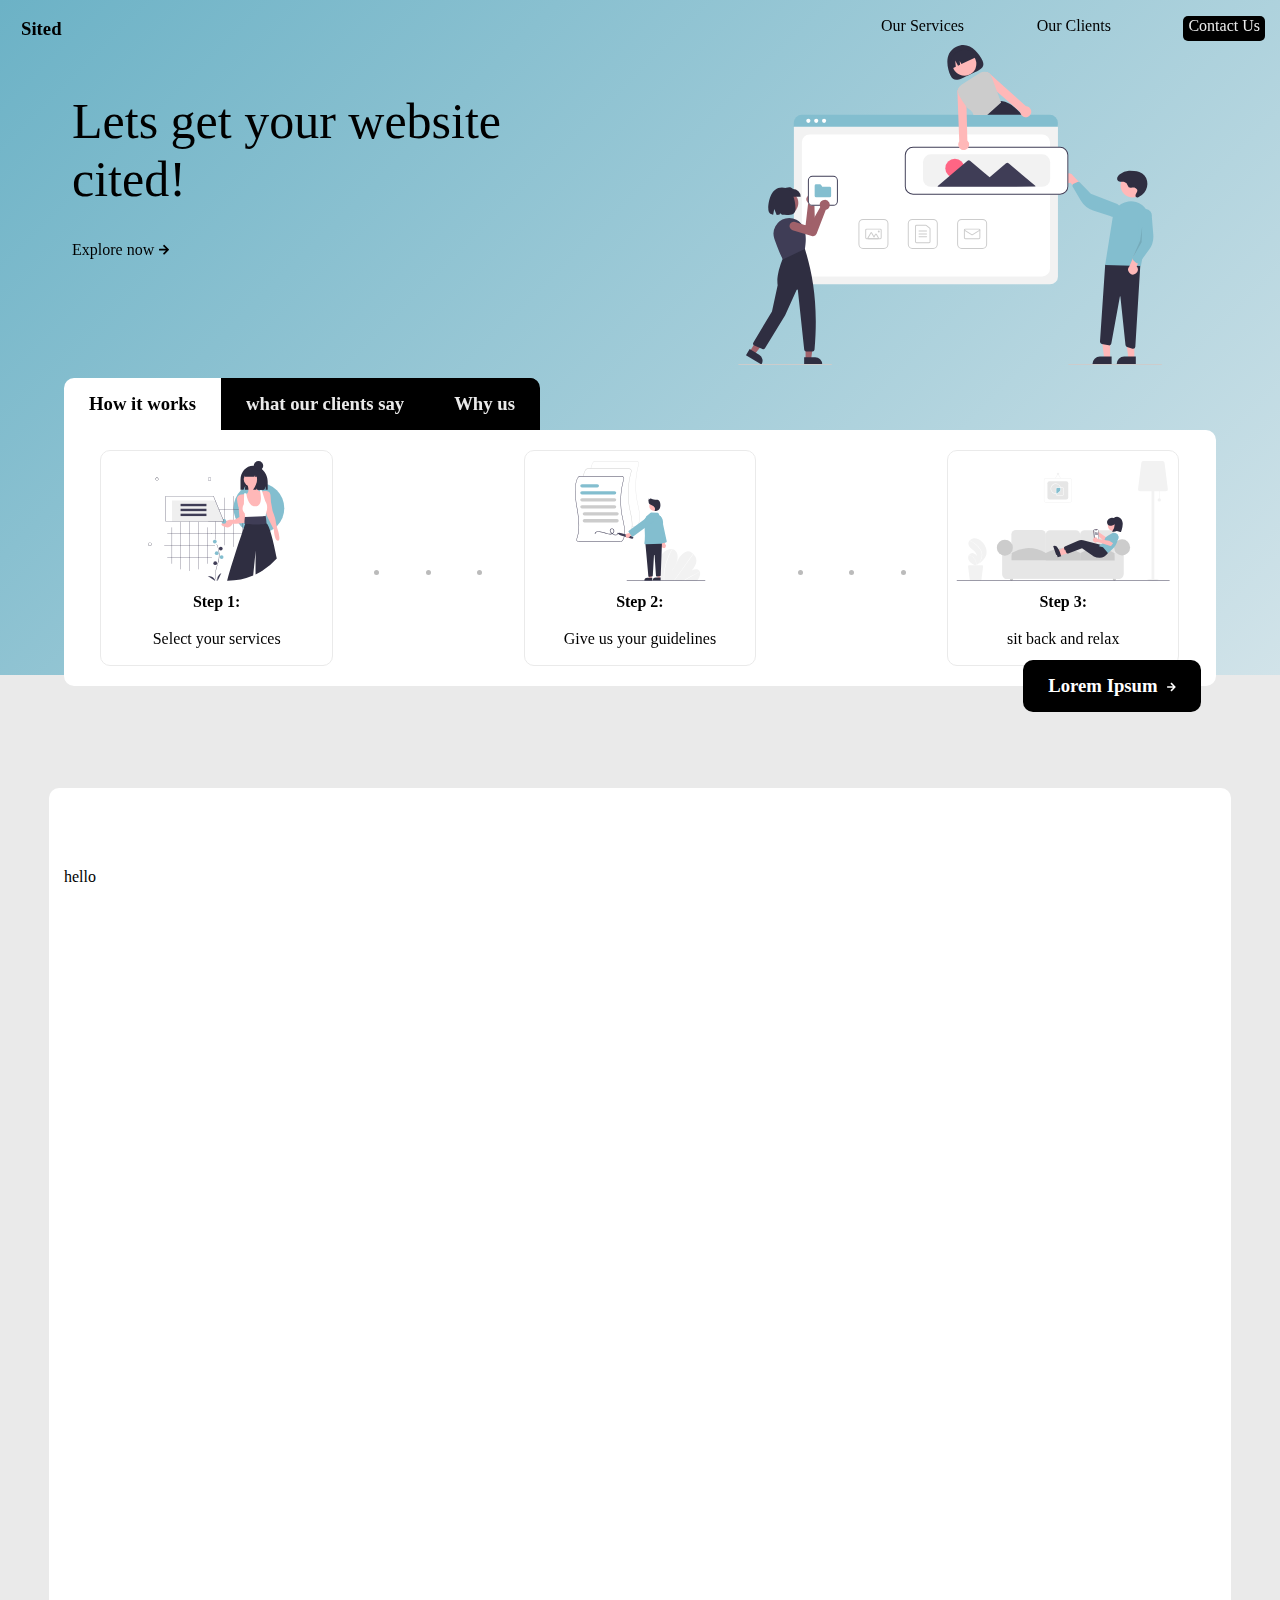
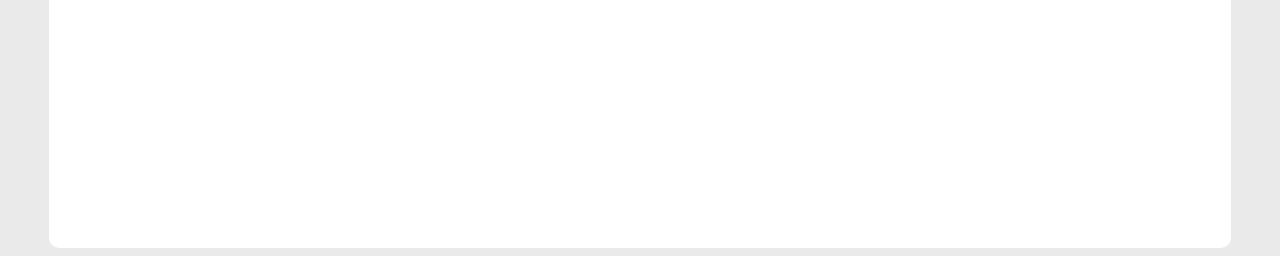
==== commit df4b04c1: "second" ====
--- a/index.html
+++ b/index.html
@@ -5,11 +5,14 @@
     <meta charset="UTF-8">
     <meta name="viewport" content="width=device-width, initial-scale=1.0">
     <script src="home.js"></script>
-    <title>Document</title>
+    <link rel="preconnect" href="https://fonts.gstatic.com">
+    <link href="https://fonts.googleapis.com/css2?family=Ultra&display=swap" rel="stylesheet">
+    <link rel="stylesheet" href="https://use.fontawesome.com/releases/v5.14.0/css/all.css" integrity="sha384-HzLeBuhoNPvSl5KYnjx0BT+WB0QEEqLprO+NBkkk5gbc67FTaL7XIGa2w1L0Xbgc" crossorigin="anonymous">
+    <title>sited</title>
 </head>
 <body>
     <nav id="navbar">
-        <h3>FirmName</h3>
+        <h3><i class="fas fa-binoculars"></i>Sited</h3>
         <div id="links">
             <p>Our Services</p>
             <p>Our Clients</p>
@@ -18,11 +21,13 @@
         
     </nav>
     <div id="bgimg">
-        <img src="https://image.freepik.com/free-vector/isometric-people-working-with-technology_52683-19078.jpg">
+        
+        <svg id="a27520da-4319-485c-96d7-e776d7397e13" data-name="Layer 1" xmlns="http://www.w3.org/2000/svg" width="876.27165" height="661.47277" viewBox="0 0 876.27165 661.47277"><path d="M685.83423,138.6545c7.51624,15.99516-8.41069,20.5258-26.65516,29.099s-31.8977,17.94247-39.41393,1.94732-13.61474-47.74263,12.19523-59.87092C658.65953,97.2838,678.318,122.65934,685.83423,138.6545Z" transform="translate(-180.86417 -106.46046)" fill="#2f2e41"/><circle cx="467.74627" cy="39.08912" r="24.56103" fill="#ffb8b8"/><path d="M770.29037,254.47277c-.85009-1.11-1.70019-2.2-2.56006-3.26q-1.66479-2.07-3.35009-4.01c-12.73-14.69-26.27-23.94-41.17969-24.93h-.02l-.22021-.02-29.71,28.96-10.10009,9.84.22021.54,5.44971,13.57h95.49023A234.83392,234.83392,0,0,0,770.29037,254.47277Z" transform="translate(-180.86417 -106.46046)" fill="#2f2e41"/><path d="M621.90207,155.43779l0,0,8.792-4.13144-1.22476-12.68333,5.87908,10.49623,4.20223-1.97466-.7144-7.39862,3.42957,6.12274,31.22444-14.67258,0,0a26,26,0,0,0-34.589-12.47385l-4.52533,2.12648A26,26,0,0,0,621.90207,155.43779Z" transform="translate(-180.86417 -106.46046)" fill="#2f2e41"/><path d="M825.39023,601.26062H312.55173a16.51867,16.51867,0,0,1-16.5-16.5V276.60681a12.10184,12.10184,0,0,1,12.08789-12.08838H829.59311a12.31112,12.31112,0,0,1,12.29712,12.29736V584.76062A16.51868,16.51868,0,0,1,825.39023,601.26062Z" transform="translate(-180.86417 -106.46046)" fill="#f2f2f2"/><path d="M328.55173,584.76062h480.8385a16,16,0,0,0,16-16V307.21277a16,16,0,0,0-16-16H328.55173a16,16,0,0,0-16,16V568.76062A16,16,0,0,0,328.55173,584.76062Z" transform="translate(-180.86417 -106.46046)" fill="#fff"/><path d="M841.66049,275.663H295.82016v-8.40039a16.57376,16.57376,0,0,1,16.56006-16.5498H825.10043a16.57368,16.57368,0,0,1,16.56006,16.5498Z" transform="translate(-180.86417 -106.46046)" fill="#83becf"/><circle cx="145.05135" cy="156.7523" r="4.28342" fill="#fff"/><circle cx="161.31015" cy="156.7523" r="4.28342" fill="#fff"/><circle cx="177.56896" cy="156.7523" r="4.28342" fill="#fff"/><path d="M583.97441,528.03954h-43a9.51081,9.51081,0,0,1-9.5-9.5v-43a9.51081,9.51081,0,0,1,9.5-9.5h43a9.51081,9.51081,0,0,1,9.5,9.5v43A9.51081,9.51081,0,0,1,583.97441,528.03954Zm-43-60a7.50835,7.50835,0,0,0-7.5,7.5v43a7.50836,7.50836,0,0,0,7.5,7.5h43a7.50836,7.50836,0,0,0,7.5-7.5v-43a7.50835,7.50835,0,0,0-7.5-7.5Z" transform="translate(-180.86417 -106.46046)" fill="#ccc"/><path d="M575.47441,516.03954h-26a3.00328,3.00328,0,0,1-3-3v-32a3.00328,3.00328,0,0,1,3-3h18.83935a3.0073,3.0073,0,0,1,1.8794.66162l7.16016,5.7539a2.9844,2.9844,0,0,1,1.12109,2.33838v26.2461A3.00328,3.00328,0,0,1,575.47441,516.03954Zm-26-36a1.0013,1.0013,0,0,0-1,1v32a1.0013,1.0013,0,0,0,1,1h26a1.0013,1.0013,0,0,0,1-1v-26.2461a.99457.99457,0,0,0-.37354-.77929l-7.16113-5.7544a1.00206,1.00206,0,0,0-.626-.22021Z" transform="translate(-180.86417 -106.46046)" fill="#ccc"/><path d="M570.47441,492.03954h-16a1,1,0,0,1,0-2h16a1,1,0,0,1,0,2Z" transform="translate(-180.86417 -106.46046)" fill="#ccc"/><path d="M570.47441,498.03954h-16a1,1,0,0,1,0-2h16a1,1,0,0,1,0,2Z" transform="translate(-180.86417 -106.46046)" fill="#ccc"/><path d="M570.47441,504.03954h-16a1,1,0,0,1,0-2h16a1,1,0,0,1,0,2Z" transform="translate(-180.86417 -106.46046)" fill="#ccc"/><path d="M685.97441,528.03954h-43a9.51081,9.51081,0,0,1-9.5-9.5v-43a9.51081,9.51081,0,0,1,9.5-9.5h43a9.51081,9.51081,0,0,1,9.5,9.5v43A9.51081,9.51081,0,0,1,685.97441,528.03954Zm-43-60a7.50835,7.50835,0,0,0-7.5,7.5v43a7.50836,7.50836,0,0,0,7.5,7.5h43a7.50836,7.50836,0,0,0,7.5-7.5v-43a7.50835,7.50835,0,0,0-7.5-7.5Z" transform="translate(-180.86417 -106.46046)" fill="#ccc"/><path d="M678.47441,508.03954h-28a3.00328,3.00328,0,0,1-3-3v-16a3.00328,3.00328,0,0,1,3-3h28a3.00328,3.00328,0,0,1,3,3v16A3.00328,3.00328,0,0,1,678.47441,508.03954Zm-28-20a1.001,1.001,0,0,0-1,1v16a1.001,1.001,0,0,0,1,1h28a1.001,1.001,0,0,0,1-1v-16a1.001,1.001,0,0,0-1-1Z" transform="translate(-180.86417 -106.46046)" fill="#ccc"/><path d="M664.47441,499.67772a3.00345,3.00345,0,0,1-1.58984-.45264l-14.94043-9.3374a1.00027,1.00027,0,0,1,1.06054-1.69629l14.94043,9.3374a1.00555,1.00555,0,0,0,1.05957,0l14.93946-9.3374a1.00027,1.00027,0,0,1,1.06054,1.69629l-14.93945,9.3374A3.00432,3.00432,0,0,1,664.47441,499.67772Z" transform="translate(-180.86417 -106.46046)" fill="#ccc"/><path d="M481.97441,528.03954h-43a9.51081,9.51081,0,0,1-9.5-9.5v-43a9.51081,9.51081,0,0,1,9.5-9.5h43a9.51081,9.51081,0,0,1,9.5,9.5v43A9.51081,9.51081,0,0,1,481.97441,528.03954Zm-43-60a7.50835,7.50835,0,0,0-7.5,7.5v43a7.50836,7.50836,0,0,0,7.5,7.5h43a7.50836,7.50836,0,0,0,7.5-7.5v-43a7.50835,7.50835,0,0,0-7.5-7.5Z" transform="translate(-180.86417 -106.46046)" fill="#ccc"/><path d="M474.47441,508.03954h-28a3.00328,3.00328,0,0,1-3-3v-16a3.00328,3.00328,0,0,1,3-3h28a3.00328,3.00328,0,0,1,3,3v16A3.00328,3.00328,0,0,1,474.47441,508.03954Zm-28-20a1.001,1.001,0,0,0-1,1v16a1.001,1.001,0,0,0,1,1h28a1.001,1.001,0,0,0,1-1v-16a1.001,1.001,0,0,0-1-1Z" transform="translate(-180.86417 -106.46046)" fill="#ccc"/><path d="M470.03642,508.03954h-20.124a1.99958,1.99958,0,0,1-1.73194-3l6.06153-10.5a2.00022,2.00022,0,0,1,3.46435,0l3.915,6.78125,2.26807-3.92871a2.00022,2.00022,0,0,1,3.46435,0l4.415,7.64746a2,2,0,0,1-1.73242,3Zm0-2h0l-4.415-7.64746-3.13379,5.42871a.99985.99985,0,0,1-.86621.5h0a.99985.99985,0,0,1-.86621-.5l-4.78076-8.28125-6.062,10.5Z" transform="translate(-180.86417 -106.46046)" fill="#ccc"/><circle cx="290.61013" cy="385.57888" r="2" fill="#ccc"/><polygon points="768.825 648.15 756.565 648.149 750.733 600.861 768.827 600.862 768.825 648.15" fill="#ffb8b8"/><path d="M952.81564,766.49434l-39.53051-.00146v-.5a15.38605,15.38605,0,0,1,15.38647-15.38623h.001l24.1438.001Z" transform="translate(-180.86417 -106.46046)" fill="#2f2e41"/><polygon points="818.825 648.15 806.565 648.149 800.733 600.861 818.827 600.862 818.825 648.15" fill="#ffb8b8"/><path d="M1002.81564,766.49434l-39.53051-.00146v-.5a15.38605,15.38605,0,0,1,15.38647-15.38623h.001l24.1438.001Z" transform="translate(-180.86417 -106.46046)" fill="#2f2e41"/><path d="M996.0139,734.11079l-11.35449-3.4541a4.49323,4.49323,0,0,1-3.16577-3.833L970.9077,626.49751a.47984.47984,0,0,0-.47851-.44726.46935.46935,0,0,0-.5105.40918l-17.731,97.19922a4.50036,4.50036,0,0,1-5.33471,3.59961L932.34154,724.269a4.51613,4.51613,0,0,1-3.58179-4.71192l10.7854-159.3125,73.13794-7.8916-10.86792,177.72656a4.50464,4.50464,0,0,1-4.48437,4.22754A4.52613,4.52613,0,0,1,996.0139,734.11079Z" transform="translate(-180.86417 -106.46046)" fill="#2f2e41"/><circle cx="815.08028" cy="290.48693" r="24.56103" fill="#ffb8b8"/><path d="M939.43261,561.18013l15.85815-99.85107a37.85746,37.85746,0,0,1,48.00537-30.39942h0a37.74323,37.74323,0,0,1,26.60108,43.26221l-16.59107,89.17187Z" transform="translate(-180.86417 -106.46046)" fill="#83becf"/><path d="M1002.725,579.04609a10.0558,10.0558,0,0,0,1.747-15.32l16.39619-31.75128-18.46486,1.97048-12.73924,29.84946a10.11027,10.11027,0,0,0,13.06089,15.25138Z" transform="translate(-180.86417 -106.46046)" fill="#ffb8b8"/><path d="M1006.23594,558.12555a4.50552,4.50552,0,0,1-2.4265-1.15083l-6.27324-5.79662a4.51468,4.51468,0,0,1-1.09178-5.05417l12.53746-29.71816-1.77859-58.71981a14.49652,14.49652,0,1,1,28.727,3.91856l3.041,36.91226a46.37346,46.37346,0,0,1-8.93769,31.39683l-19.55206,26.43232a4.505,4.505,0,0,1-3.19513,1.80387A4.45452,4.45452,0,0,1,1006.23594,558.12555Z" transform="translate(-180.86417 -106.46046)" fill="#83becf"/><path d="M854.50508,383.5656a10.05575,10.05575,0,0,0,13.42647,7.58193l22.84575,27.47819,5.38477-17.77183-22.52025-23.36914a10.11027,10.11027,0,0,0-19.13674,6.08085Z" transform="translate(-180.86417 -106.46046)" fill="#ffb8b8"/><path d="M872.40107,394.9555a4.50564,4.50564,0,0,1,2.00583-1.78577l7.78377-3.51672a4.51467,4.51467,0,0,1,5.07986.96521l22.478,23.13213,54.76621,21.25658a14.49652,14.49652,0,1,1-14.80889,24.92573l-35.17667-11.59151a46.37351,46.37351,0,0,1-25.42736-20.47176l-16.71728-28.31048a4.50493,4.50493,0,0,1-.41535-3.64558A4.45446,4.45446,0,0,1,872.40107,394.9555Z" transform="translate(-180.86417 -106.46046)" fill="#83becf"/><polygon points="835.002 375.652 834.002 407.652 815.58 439.663 830.962 403.99 835.002 375.652" opacity="0.1"/><path d="M993.13047,401.56313a6.42292,6.42292,0,0,1-7.03053-4.70224,9.76432,9.76432,0,0,0-6.95075-7.2736c-4.5055-1.02949-10.01213,1.09128-13.31351-2.32232a6.63748,6.63748,0,0,1-1.57539-5.84234c.60807-3.31718,2.981-5.8232,5.56326-7.8275a34.06226,34.06226,0,0,1,18.8661-7.05067,67.67657,67.67657,0,0,1,10.62084.52837,47.00933,47.00933,0,0,1,10.86368,1.98538,25.57605,25.57605,0,0,1,16.00171,18.68024,29.528,29.528,0,0,1-6.05709,24.13034,31.70221,31.70221,0,0,1-12.16059,9.25872,4.74429,4.74429,0,0,1-3.60621.18291c-2.95734-1.17583-2.47409-4.83917-1.12569-7.28253,1.443-2.61478,3.66335-5.1464,2.50287-8.32859a6.302,6.302,0,0,0-3.12714-3.3662c-2.93992-1.49928-6.22821-1.14456-9.38876-.77957Z" transform="translate(-180.86417 -106.46046)" fill="#2f2e41"/><path d="M846.29741,415.4331h-304a16.51867,16.51867,0,0,1-16.5-16.5v-65a16.51868,16.51868,0,0,1,16.5-16.5h304a16.519,16.519,0,0,1,16.5,16.5v65A16.519,16.519,0,0,1,846.29741,415.4331Z" transform="translate(-180.86417 -106.46046)" fill="#fff"/><path d="M846.29724,415.93324h-304a17.01917,17.01917,0,0,1-17-17v-65a17.01916,17.01916,0,0,1,17-17h304a17.01916,17.01916,0,0,1,17,17v65A17.01917,17.01917,0,0,1,846.29724,415.93324Zm-304-97a15.017,15.017,0,0,0-15,15v65a15.017,15.017,0,0,0,15,15h304a15.017,15.017,0,0,0,15-15v-65a15.017,15.017,0,0,0-15-15Z" transform="translate(-180.86417 -106.46046)" fill="#3f3d56"/><path d="M809.29724,399.43324h-230a16.51868,16.51868,0,0,1-16.5-16.5v-34a16.51867,16.51867,0,0,1,16.5-16.5h230a16.51866,16.51866,0,0,1,16.5,16.5v34A16.51867,16.51867,0,0,1,809.29724,399.43324Z" transform="translate(-180.86417 -106.46046)" fill="#f2f2f2"/><circle cx="447.92802" cy="254.91484" r="19.73228" fill="#ff6584"/><path d="M795.00425,397.4419l-27.85254-23.35968-27.37158-22.95636a4.00031,4.00031,0,0,0-5.15283.01l-27.28321,23.06165-6.66406,5.6333-10.04834-8.42737-30.53711-25.61084a3.99964,3.99964,0,0,0-5.15234.00989l-30.438,25.72833-30.917,26.13349a.99994.99994,0,0,0,.64746,1.76373l63.38672-.12213,20.064-.03864-.19629.166,59.80762-.11524,57.0669-.10992A.99989.99989,0,0,0,795.00425,397.4419Z" transform="translate(-180.86417 -106.46046)" fill="#3f3d56"/><path d="M1056.13583,767.93324h-192a1,1,0,0,1,0-2h192a1,1,0,0,1,0,2Z" transform="translate(-180.86417 -106.46046)" fill="#ccc"/><path d="M784.92026,238.37274a11.22094,11.22094,0,0,0-7.25-5.1,10.30111,10.30111,0,0,0-1.65967-.21l-76.19043-68.12a9.01491,9.01491,0,0,0-5.62988-2.69,7.66989,7.66989,0,0,0-1.27-.04,9.05493,9.05493,0,0,0-5.96,15.48l29.16992,25.43,47.8999,41.75a11.91555,11.91555,0,0,0,.3501,2.33,11.26607,11.26607,0,0,0,9.66992,8.37,11.09212,11.09212,0,0,0,6.05029-1,11.40659,11.40659,0,0,0,3.87988-2.97c.10987-.13.21-.25.31006-.39a11.29281,11.29281,0,0,0,.62989-12.84Z" transform="translate(-180.86417 -106.46046)" fill="#ffb8b8"/><path d="M654.60043,304.02276l-.71-28.86-.6001-23.95-.41015-16.76-.81006-32.67a9.04565,9.04565,0,0,0-15.71-5.25,6.92326,6.92326,0,0,0-.75.96,8.93574,8.93574,0,0,0-1.56006,6.05l1.78027,47.67.89014,23.95,1.13965,30.55a12.0475,12.0475,0,0,0-.88965,1.41,11.248,11.248,0,0,0-.71,8.84,11.31144,11.31144,0,0,0,15.55957,6.63,11.30069,11.30069,0,0,0,2.78027-18.57Z" transform="translate(-180.86417 -106.46046)" fill="#ffb8b8"/><path d="M723.20053,222.27276l-7.07031-19.15-11.43994-31.02a16.0055,16.0055,0,0,0-9.9502-9.68c-.17969-.06-.36963-.12-.5498-.17005a15.984,15.984,0,0,0-13.23975,1.82l-38.53027,24.44a16.09316,16.09316,0,0,0-5.27,21.75,276.323,276.323,0,0,0,15.73,24.19c4.49023,6.11,12.85009,6.76,14.30029,16.76h28.40967l28.76025-25.82Z" transform="translate(-180.86417 -106.46046)" fill="#ccc"/><circle cx="101.16464" cy="326.68231" r="23.17166" fill="#a0616a"/><path d="M338.91551,417.19256q.3425.27261.66395.57794a10.38021,10.38021,0,0,1-.41708,15.48365,9.72179,9.72179,0,0,1-.81382.61338l1.56823,52.94493a8.06132,8.06132,0,0,1-5.545,7.867l-.09553.02052-42.98869,4.578a8.89852,8.89852,0,1,1-1.72218-17.71279l30.64427-2.69888,5.29962-45.851a9.87574,9.87574,0,0,1-.97155-.99,10.38,10.38,0,0,1,14.3778-14.83273Z" transform="translate(-180.86417 -106.46046)" fill="#a0616a"/><polygon points="139.328 649.174 150.895 649.174 156.397 604.561 139.326 604.561 139.328 649.174" fill="#a0616a"/><path d="M317.24235,751.8583l22.778-.00093h.00092a14.5157,14.5157,0,0,1,14.51609,14.51587v.47171l-37.29436.00139Z" transform="translate(-180.86417 -106.46046)" fill="#2f2e41"/><polygon points="24.366 633.182 34.304 639.099 61.857 603.582 47.189 594.849 24.366 633.182" fill="#a0616a"/><path d="M204.6271,734.88875l19.57164,11.65289.00079.00047a14.5157,14.5157,0,0,1,5.04582,19.89892l-.24134.40531L196.95952,747.767Z" transform="translate(-180.86417 -106.46046)" fill="#2f2e41"/><path d="M334.4881,739.87708H321.53641a4.23772,4.23772,0,0,1-4.22149-3.79676L304.25773,613.34293a1.41541,1.41541,0,0,0-2.69716-.433l-23.5554,52.15872-41.70358,68.00266a4.26564,4.26564,0,0,1-5.32891,1.66575l-16.66024-7.33a4.24672,4.24672,0,0,1-1.93478-6.06413l38.33707-64.19208,11.75766-54.0852c-3.69795-23.455,12.155-58.326,12.31575-58.67614l.07855-.17044,43.66751-17.06765.219.2681c17.22117,56.51377,27.715,117.3322,19.96672,208.5678A4.27417,4.27417,0,0,1,334.4881,739.87708Z" transform="translate(-180.86417 -106.46046)" fill="#2f2e41"/><path d="M273.10743,549.934l-.20339-.42749c-.09719-.20454-9.807-20.68365-17.292-42.57146a32.28512,32.28512,0,0,1,2.23858-25.87344,32.6374,32.6374,0,0,1,20.81263-16.00426h0A32.677,32.677,0,0,1,316.591,484.62709c5.93722,14.84708,4.045,30.69452,2.26429,43.15723l-.03547.24967-.22711.10872Z" transform="translate(-180.86417 -106.46046)" fill="#3f3d56"/><path d="M310.12378,420.05358H273.32992V404.01523c8.07584-3.20838,15.97847-5.93693,20.75551,0a16.03844,16.03844,0,0,1,16.03835,16.03833Z" transform="translate(-180.86417 -106.46046)" fill="#2f2e41"/><path d="M271.29289,401.18493c-21.99607,0-28.15279,27.57121-28.15279,43.12552,0,8.67446,3.923,11.777,10.08753,12.8268l2.17708-11.611,5.09905,12.11064c1.73162.00864,3.55077-.02488,5.43671-.05989l1.72886-3.55986,3.85527,3.496c15.44087.023,27.92061,2.27382,27.92061-13.20269C299.44521,428.75614,294.04582,401.18493,271.29289,401.18493Z" transform="translate(-180.86417 -106.46046)" fill="#2f2e41"/><path d="M373.86417,767.93324h-192a1,1,0,1,1,0-2h192a1,1,0,0,1,0,2Z" transform="translate(-180.86417 -106.46046)" fill="#ccc"/><path d="M377.47441,438.93324h-43a9.51081,9.51081,0,0,1-9.5-9.5v-43a9.51081,9.51081,0,0,1,9.5-9.5h43a9.51081,9.51081,0,0,1,9.5,9.5v43A9.51081,9.51081,0,0,1,377.47441,438.93324Z" transform="translate(-180.86417 -106.46046)" fill="#fff"/><path d="M377.47441,438.93324h-43a9.51081,9.51081,0,0,1-9.5-9.5v-43a9.51081,9.51081,0,0,1,9.5-9.5h43a9.51081,9.51081,0,0,1,9.5,9.5v43A9.51081,9.51081,0,0,1,377.47441,438.93324Zm-43-60a7.50836,7.50836,0,0,0-7.5,7.5v43a7.50836,7.50836,0,0,0,7.5,7.5h43a7.50836,7.50836,0,0,0,7.5-7.5v-43a7.50836,7.50836,0,0,0-7.5-7.5Z" transform="translate(-180.86417 -106.46046)" fill="#3f3d56"/><path d="M369.97441,421.43324h-28a3.00328,3.00328,0,0,1-3-3v-21a3.00328,3.00328,0,0,1,3-3h7.88232a2.98117,2.98117,0,0,1,2.55518,1.42724l2.19824,3.57276h15.36426a3.00328,3.00328,0,0,1,3,3v16A3.00328,3.00328,0,0,1,369.97441,421.43324Z" transform="translate(-180.86417 -106.46046)" fill="#83becf"/><path d="M369.06364,432.04239q.20986.38415.38766.79029a10.38021,10.38021,0,0,1-6.39269,14.10854,9.72022,9.72022,0,0,1-.98807.24953l-19.09943,49.40482a8.06134,8.06134,0,0,1-8.16324,5.09887l-.096-.01816-41.39664-12.46211a8.89853,8.89853,0,1,1,5.28606-16.99313l29.29033,9.40382,22.6764-40.20175a9.87622,9.87622,0,0,1-.51127-1.28942,10.38005,10.38005,0,0,1,19.0069-8.0913Z" transform="translate(-180.86417 -106.46046)" fill="#a0616a"/></svg>
+        
     </div>
     
     <div id="imgdiv">
-        <h1>Tag Line Lorem ipsum<br> dolor sit amet</h1>
+        <h1>Lets get your website <br>cited!</h1>
         <p><a onclick="service()">Explore now<svg id="arrow" aria-hidden="true" focusable="false" data-prefix="fas" data-icon="arrow-right" class="svg-inline--fa fa-arrow-right fa-w-14" role="img" xmlns="http://www.w3.org/2000/svg" viewBox="0 0 448 512"><path fill="currentColor" d="M190.5 66.9l22.2-22.2c9.4-9.4 24.6-9.4 33.9 0L441 239c9.4 9.4 9.4 24.6 0 33.9L246.6 467.3c-9.4 9.4-24.6 9.4-33.9 0l-22.2-22.2c-9.5-9.5-9.3-25 .4-34.3L311.4 296H24c-13.3 0-24-10.7-24-24v-32c0-13.3 10.7-24 24-24h287.4L190.9 101.2c-9.8-9.3-10-24.8-.4-34.3z"></path></svg></a></p>
     </div>    
         <div id="explore">
--- a/home2.css
+++ b/home2.css
@@ -26,6 +26,10 @@
 nav h3{
     border-radius: 50px;
     margin-left: 15px;
+    font-family: kaushan script;
+}
+nav h3 i{
+    margin-right: 6px;
 }
 #links{
     width: 30vw;
@@ -46,7 +50,7 @@
     width: 100vw;
     top: 0px;
     left: 0px;
-    padding-top: 100px;
+    padding: 50px 5vw;
     padding-left: 5vw;
     padding-right: 5vw;
     transition: 0.8s;
@@ -60,6 +64,12 @@
     height: 75vh;
     overflow: hidden;
     transition: 1s;
+    background-image: linear-gradient(135deg,#6CB2C6,#D1E3E9);
+}
+#bgimg svg{
+    height: 25vw;
+    margin-left: 40vw;
+    margin-top: 5vh;
 }
 #bgimg img{
     width: 100%;
@@ -67,7 +77,7 @@
 }
 #imgdiv h1{
     font-weight: 500;
-    font-size: 40px;
+    font-size: 50px;
 }
 #imgdiv p{
     display: inline;
@@ -97,17 +107,15 @@
     display: flex;
     flex-direction: row;
     justify-content: flex-start;
+    border-top-left-radius: 10px;
+    border-top-right-radius: 10px;
+    overflow: hidden;
+    width: fit-content;
 }
 #exploreNav h3{
     padding: 15px 25px;
-    border-top-left-radius: 10px;
-    border-top-right-radius: 10px;
     background-color: #000;
-    border: solid;
-    border-color: #D1E3E9;
-    border-width: 1px;
     margin: 0px 0px;
-    border-bottom-width: 0px;
     color: #ffffff;
 }
 #exploreNav h3:hover{
@@ -188,8 +196,9 @@
 #services{
     background-color: #ffffff;
     width: 90vw;
-    min-height: 90vh;
+    min-height: 100vh;
     border-radius: 10px;
     align-self: center;
     margin-top: 50px;
-}
+    padding: 80px 15px;
+}
